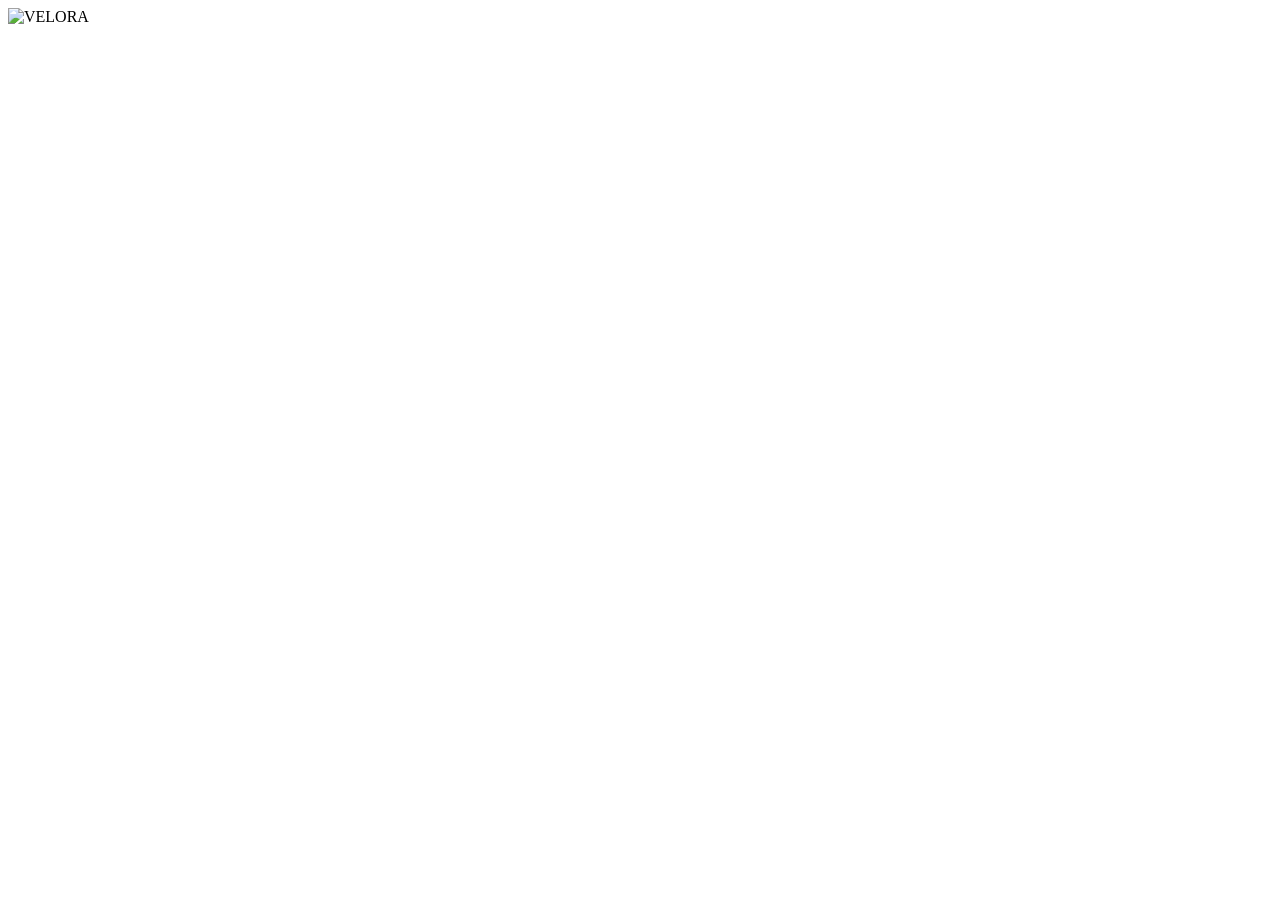
==== index.html @ 0004f159 "Create index.html" ====
<!DOCTYPE html>
<html lang="en" dir="ltr">
<head>
  <meta charset="UTF-8" />
  <meta name="viewport" content="width=device-width, initial-scale=1.0" />
  <title>VELORA — Fashion Store | Wear The Difference</title>
  <meta name="description" content="VELORA is a modern luxury fashion store in Cairo, Egypt. Premium men's and women's clothing: t-shirts, shirts, jeans, hoodies, jackets and accessories. Wear the difference." />
  <meta name="keywords" content="VELORA, fashion store, Egypt, Cairo, clothing, menswear, womenswear, luxury fashion" />
  <meta name="author" content="VELORA Fashion Store" />
  <meta name="theme-color" content="#111111" />
  <meta property="og:type" content="website" />
  <meta property="og:title" content="VELORA — Fashion Store" />
  <meta property="og:description" content="Premium fashion for men and women. Wear the difference." />
  <meta property="og:image" content="" />
  <link rel="icon" type="image/png" href="[data-uri]" />
  <link rel="apple-touch-icon" href="[data-uri]" />
  <link rel="preconnect" href="https://fonts.googleapis.com" />
  <link rel="preconnect" href="https://fonts.gstatic.com" crossorigin />
  <link href="https://fonts.googleapis.com/css2?family=Playfair+Display:ital,wght@0,500;0,600;0,700;1,500&family=Inter:wght@400;500;600;700&family=Cairo:wght@400;600;700;800&display=swap" rel="stylesheet" />
  <link rel="stylesheet" href="style.css" />
</head>
<body>
  <div id="splash" aria-hidden="true">
    <div class="splash-inner">
      <img data-img="logo-mark.png" src="" alt="VELORA" class="splash-logo" />
      <div class="splash-bar"><span></span></div>
    </div>
  </div>
  <div id="app" aria-live="polite"></div>
  <div id="overlay-root"></div>
  <div id="toast-root" role="status" aria-live="polite"></div>
  
  <script src="img-1.js"></script>
  <script src="img-2.js"></script>
  <script src="img-3.js"></script>
  <script src="img-4.js"></script>
  <script src="img-5.js"></script>
  <script src="img-6.js"></script>
  <script src="img-7.js"></script>
  <script src="img-8.js"></script>
  <script>document.querySelectorAll("[data-img]").forEach(function(el){el.src=(window.VELORA_IMG&&VELORA_IMG[el.dataset.img])||el.dataset.img;});</script>
  <script src="app.js"></script>
</body>
</html>
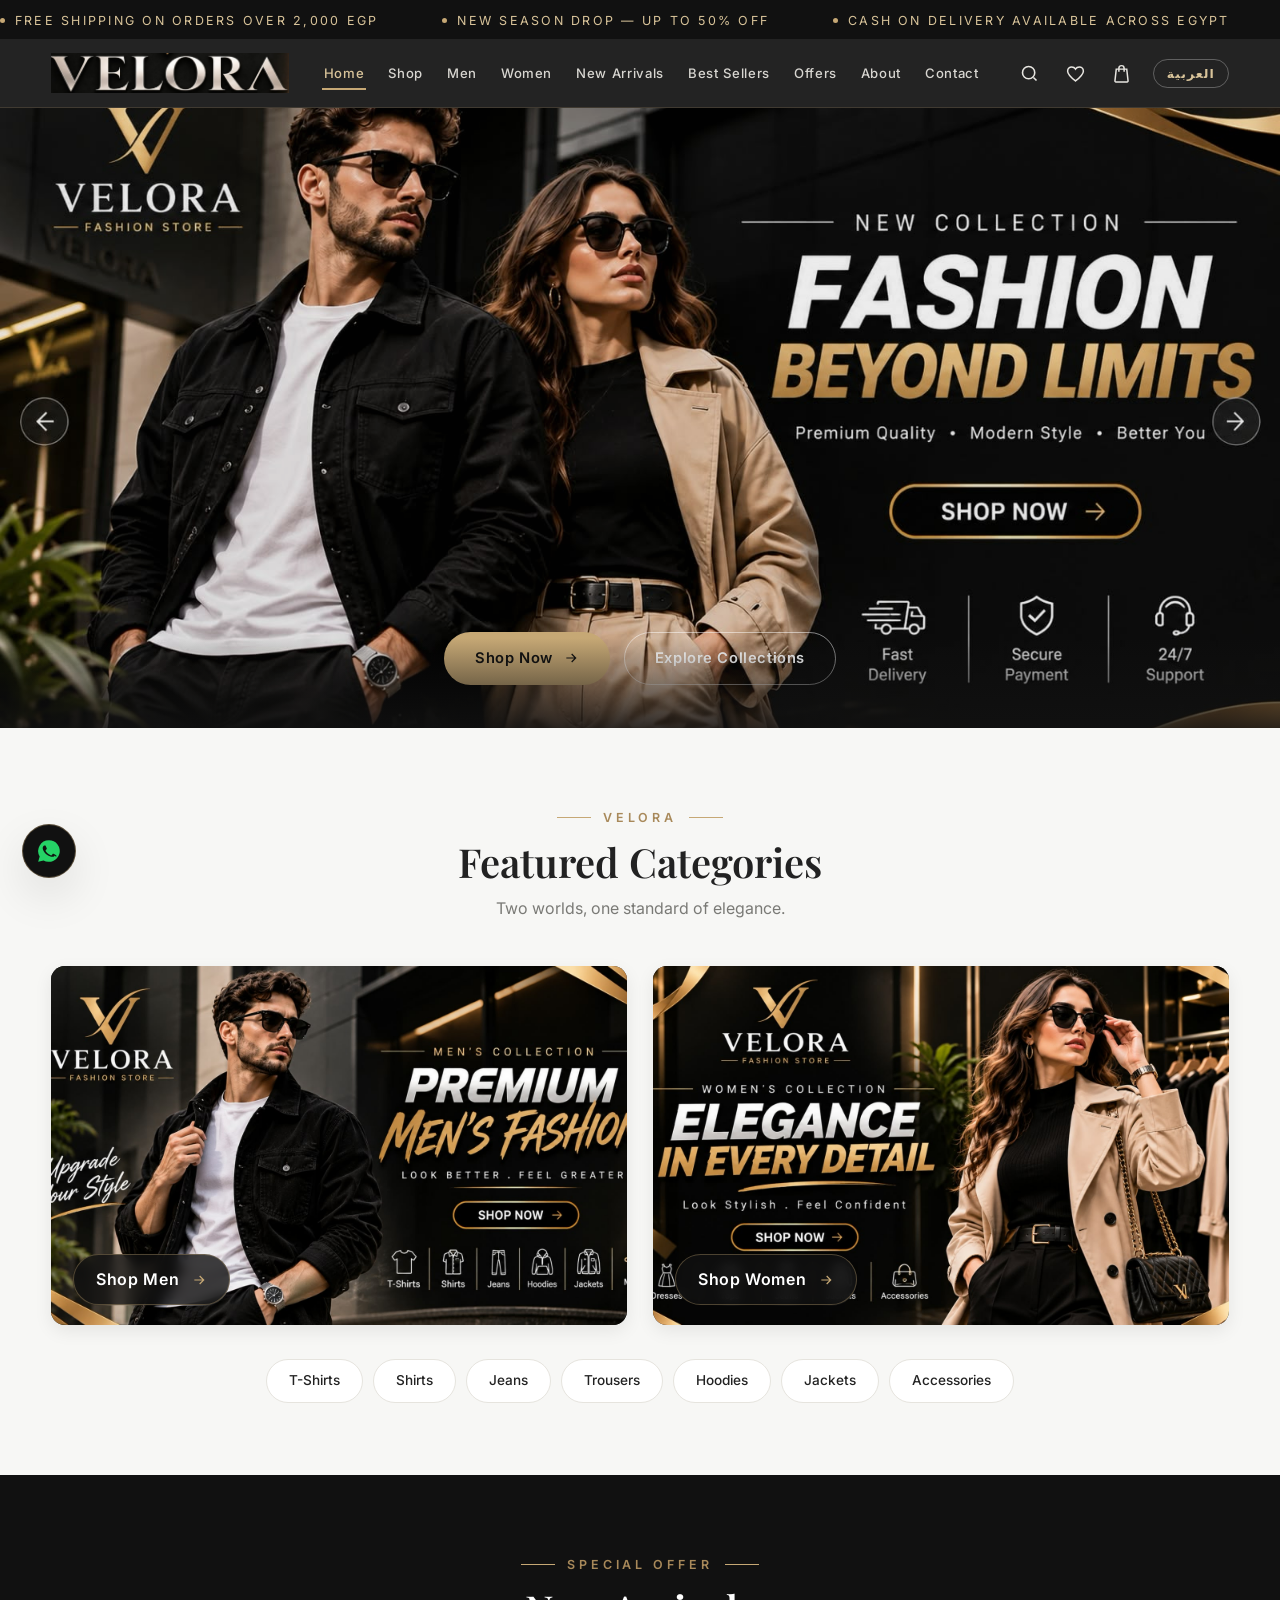
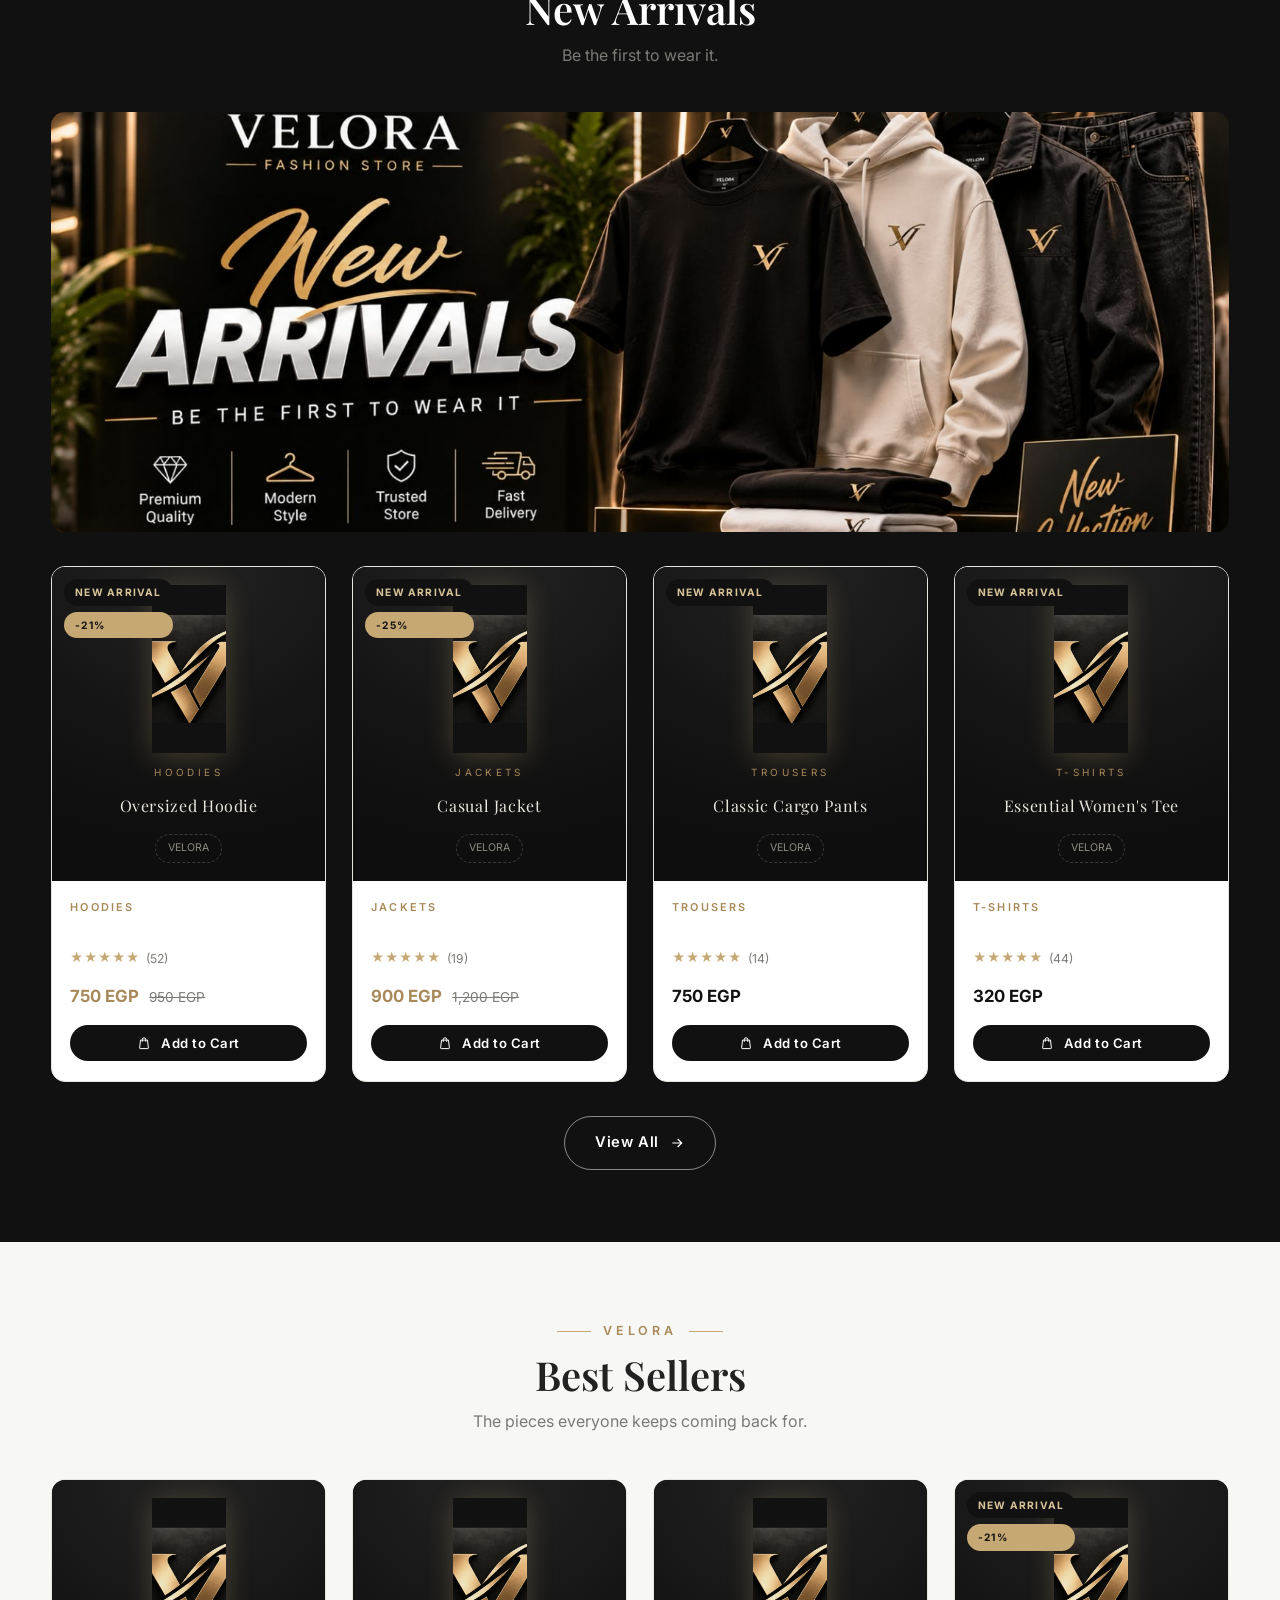
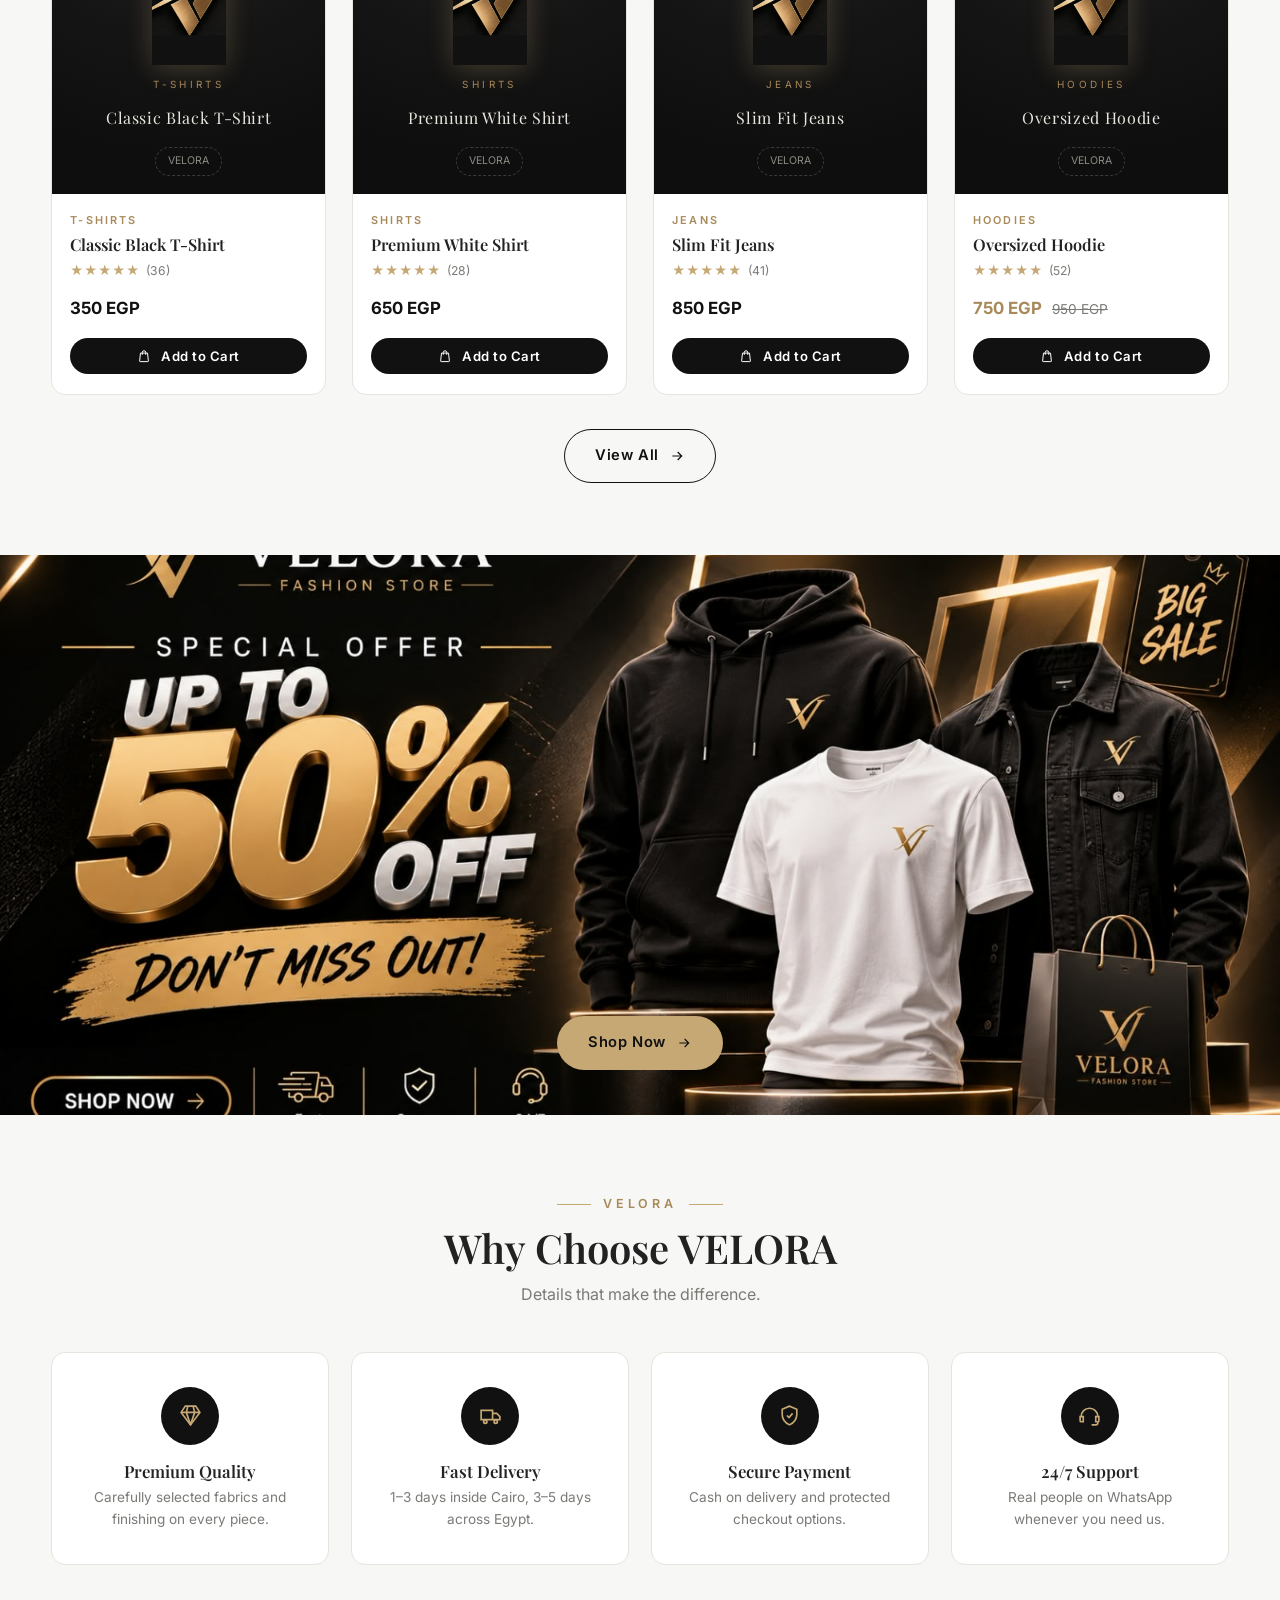
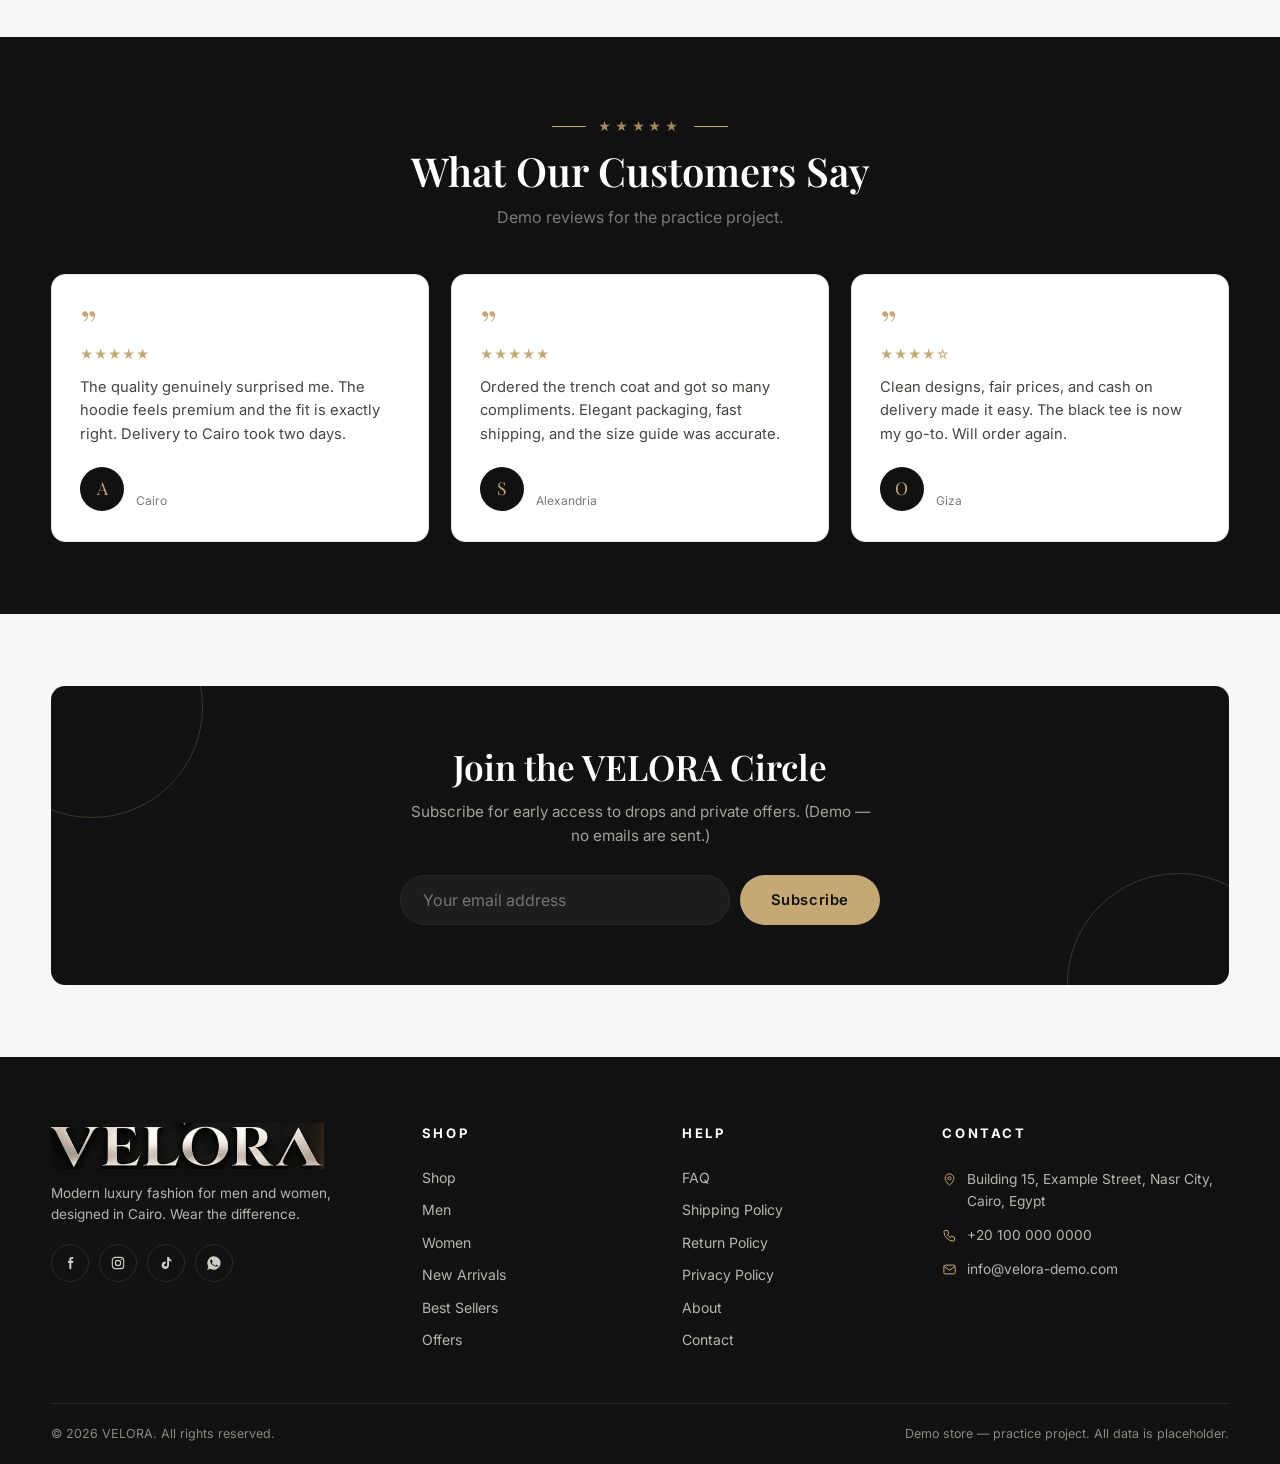
==== commit 4335b053: "Version app.js reference to bust stale cache" ====
--- a/index.html
+++ b/index.html
@@ -39,6 +39,6 @@
   <script src="img-7.js"></script>
   <script src="img-8.js"></script>
   <script>document.querySelectorAll("[data-img]").forEach(function(el){el.src=(window.VELORA_IMG&&VELORA_IMG[el.dataset.img])||el.dataset.img;});</script>
-  <script src="app.js"></script>
+  <script src="app.js?v=2"></script>
 </body>
 </html>
--- a/style.css
+++ b/style.css
@@ -0,0 +1,728 @@
+/* ============================================================
+   VELORA — Fashion Store
+   Identity: #111111 / #FFFFFF / #C6A875 on #F7F7F5
+   Modern. Minimal. Premium.
+   ============================================================ */
+
+:root {
+  --black: #111111;
+  --ink: #1a1a1a;
+  --white: #ffffff;
+  --gold: #c6a875;
+  --gold-soft: #d9c49a;
+  --gold-deep: #a8895a;
+  --bg: #f7f7f5;
+  --text: #222222;
+  --muted: #7a7a76;
+  --line: #e6e4de;
+  --line-dark: #2a2a2a;
+  --danger: #c0392b;
+  --success: #1e7e4d;
+  --radius: 14px;
+  --radius-sm: 9px;
+  --shadow: 0 18px 45px rgba(17, 17, 17, 0.10);
+  --shadow-sm: 0 6px 18px rgba(17, 17, 17, 0.08);
+  --font-display: "Playfair Display", "Cairo", serif;
+  --font-body: "Inter", "Cairo", system-ui, sans-serif;
+  --header-h: 68px;
+  --ease: cubic-bezier(0.22, 1, 0.36, 1);
+}
+
+* { margin: 0; padding: 0; box-sizing: border-box; }
+
+html { scroll-behavior: smooth; -webkit-text-size-adjust: 100%; }
+
+body {
+  font-family: var(--font-body);
+  background: var(--bg);
+  color: var(--text);
+  line-height: 1.6;
+  min-height: 100vh;
+  overflow-x: hidden;
+}
+
+[dir="rtl"] body, [dir="rtl"] { font-family: "Cairo", var(--font-body); }
+
+img { max-width: 100%; display: block; }
+a { color: inherit; text-decoration: none; }
+button { font-family: inherit; cursor: pointer; border: none; background: none; color: inherit; }
+input, select, textarea { font-family: inherit; font-size: 1rem; color: var(--text); }
+ul { list-style: none; }
+
+::selection { background: var(--gold); color: var(--black); }
+
+h1, h2, h3, .display { font-family: var(--font-display); font-weight: 600; line-height: 1.2; }
+[dir="rtl"] h1, [dir="rtl"] h2, [dir="rtl"] h3, [dir="rtl"] .display { font-family: "Cairo", var(--font-display); font-weight: 700; }
+
+/* ---------- Splash ---------- */
+#splash {
+  position: fixed; inset: 0; z-index: 200;
+  background: var(--black);
+  display: flex; align-items: center; justify-content: center;
+  transition: opacity 0.55s var(--ease), visibility 0.55s;
+}
+#splash.hide { opacity: 0; visibility: hidden; }
+.splash-inner { text-align: center; }
+.splash-logo { width: 120px; margin: 0 auto 22px; filter: drop-shadow(0 6px 20px rgba(198,168,117,.35)); }
+.splash-bar { width: 160px; height: 2px; background: #2c2c2c; margin: 0 auto; overflow: hidden; border-radius: 2px; }
+.splash-bar span { display: block; height: 100%; width: 40%; background: var(--gold); animation: splashslide 1s infinite var(--ease); }
+@keyframes splashslide { 0% { transform: translateX(-110%);} 100% { transform: translateX(420%);} }
+
+/* ---------- Layout helpers ---------- */
+.container { width: min(1200px, 92%); margin-inline: auto; }
+.section { padding: 72px 0; }
+.section.dark { background: var(--black); color: var(--white); }
+.section-head { text-align: center; margin-bottom: 44px; }
+.section-head .eyebrow {
+  display: inline-flex; align-items: center; gap: 12px;
+  font-size: .78rem; letter-spacing: .32em; text-transform: uppercase;
+  color: var(--gold-deep); font-weight: 600;
+}
+.section-head .eyebrow::before, .section-head .eyebrow::after {
+  content: ""; width: 34px; height: 1px; background: var(--gold);
+}
+.section-head h2 { font-size: clamp(1.7rem, 4vw, 2.5rem); margin-top: 10px; }
+.section.dark .section-head h2 { color: var(--white); }
+.section-head p { color: var(--muted); max-width: 560px; margin: 10px auto 0; }
+
+/* ---------- Buttons ---------- */
+.btn {
+  display: inline-flex; align-items: center; justify-content: center; gap: 10px;
+  padding: 14px 30px; border-radius: 999px;
+  font-weight: 600; font-size: .92rem; letter-spacing: .04em;
+  transition: transform .25s var(--ease), box-shadow .25s, background .25s, color .25s;
+  border: 1px solid transparent; user-select: none; white-space: nowrap;
+}
+.btn:active { transform: scale(.97); }
+.btn-gold { background: var(--gold); color: var(--black); }
+.btn-gold:hover { background: var(--gold-soft); box-shadow: 0 10px 26px rgba(198,168,117,.35); transform: translateY(-2px); }
+.btn-dark { background: var(--black); color: var(--white); }
+.btn-dark:hover { background: var(--ink); transform: translateY(-2px); box-shadow: var(--shadow-sm); }
+.btn-outline { border-color: var(--black); color: var(--black); background: transparent; }
+.btn-outline:hover { background: var(--black); color: var(--white); }
+.btn-outline-light { border-color: rgba(255,255,255,.5); color: var(--white); background: transparent; }
+.btn-outline-light:hover { border-color: var(--gold); color: var(--gold); }
+.btn-ghost { color: var(--muted); padding: 10px 14px; }
+.btn-ghost:hover { color: var(--black); }
+.btn-block { width: 100%; }
+.btn[disabled] { opacity: .45; pointer-events: none; }
+.btn svg { width: 16px; height: 16px; flex-shrink: 0; }
+.btn-sm { padding: 9px 18px; font-size: .82rem; }
+.btn-sm svg { width: 14px; height: 14px; }
+
+/* ---------- Announcement bar ---------- */
+.announce {
+  background: var(--black); color: var(--gold-soft);
+  font-size: .78rem; letter-spacing: .18em; text-transform: uppercase;
+  overflow: hidden; white-space: nowrap; padding: 9px 0; position: relative;
+}
+.announce-track { display: inline-flex; gap: 64px; animation: marquee 26s linear infinite; will-change: transform; }
+[dir="rtl"] .announce-track { animation-name: marquee-rtl; }
+.announce-track span { display: inline-flex; align-items: center; gap: 10px; }
+.announce-track i { width: 5px; height: 5px; background: var(--gold); border-radius: 50%; display: inline-block; }
+@keyframes marquee { from { transform: translateX(0);} to { transform: translateX(-50%);} }
+@keyframes marquee-rtl { from { transform: translateX(0);} to { transform: translateX(50%);} }
+
+/* ---------- Header ---------- */
+.site-header {
+  position: sticky; top: 0; z-index: 90;
+  background: rgba(17,17,17,.92); backdrop-filter: blur(14px);
+  color: var(--white);
+  border-bottom: 1px solid rgba(198,168,117,.18);
+}
+.navbar { height: var(--header-h); display: flex; align-items: center; gap: 20px; }
+.brand { display: flex; align-items: center; gap: 12px; flex-shrink: 0; }
+.brand img { height: 40px; width: auto; }
+.brand-text { font-family: var(--font-display); font-size: 1.35rem; letter-spacing: .18em; color: var(--white); }
+.brand-text small { display: block; font-family: var(--font-body); font-size: .52rem; letter-spacing: .42em; color: var(--gold); margin-top: -3px; }
+.nav-links { display: flex; align-items: center; gap: 20px; margin-inline-start: auto; }
+.nav-links a {
+  font-size: .82rem; font-weight: 500; letter-spacing: .05em; color: #d8d6d1;
+  padding: 6px 2px; position: relative; transition: color .2s; white-space: nowrap;
+}
+.nav-links a::after {
+  content: ""; position: absolute; bottom: 0; inset-inline-start: 0;
+  width: 0; height: 1.5px; background: var(--gold); transition: width .3s var(--ease);
+}
+.nav-links a:hover, .nav-links a.active { color: var(--gold-soft); }
+.nav-links a:hover::after, .nav-links a.active::after { width: 100%; }
+.nav-actions { display: flex; align-items: center; gap: 4px; margin-inline-start: 8px; }
+.icon-btn {
+  position: relative; width: 42px; height: 42px; border-radius: 50%;
+  display: inline-flex; align-items: center; justify-content: center;
+  color: #e8e6e1; transition: background .2s, color .2s;
+}
+.icon-btn:hover { background: rgba(198,168,117,.14); color: var(--gold-soft); }
+.icon-btn svg { width: 21px; height: 21px; }
+.count-badge {
+  position: absolute; top: 3px; inset-inline-end: 2px;
+  min-width: 17px; height: 17px; padding: 0 4px; border-radius: 999px;
+  background: var(--gold); color: var(--black);
+  font-size: .64rem; font-weight: 700; display: flex; align-items: center; justify-content: center;
+}
+.lang-toggle {
+  font-size: .78rem; font-weight: 700; letter-spacing: .08em;
+  border: 1px solid rgba(255,255,255,.28); border-radius: 999px; padding: 6px 13px;
+  color: var(--gold-soft); transition: all .2s; margin-inline-start: 6px;
+}
+.lang-toggle:hover { border-color: var(--gold); background: rgba(198,168,117,.12); }
+.nav-burger { display: none; }
+
+/* Mobile nav drawer */
+.mobile-nav {
+  position: fixed; inset: 0; z-index: 120; visibility: hidden;
+}
+.mobile-nav.open { visibility: visible; }
+.mobile-nav .scrim { position: absolute; inset: 0; background: rgba(0,0,0,.55); opacity: 0; transition: opacity .3s; }
+.mobile-nav.open .scrim { opacity: 1; }
+.mobile-nav .panel {
+  position: absolute; top: 0; bottom: 0; inset-inline-start: 0;
+  width: min(320px, 84vw); background: var(--black); color: var(--white);
+  padding: 26px; transform: translateX(-102%); transition: transform .38s var(--ease);
+  display: flex; flex-direction: column; gap: 4px; overflow-y: auto;
+}
+[dir="rtl"] .mobile-nav .panel { transform: translateX(102%); }
+.mobile-nav.open .panel { transform: translateX(0); }
+.mobile-nav .panel a.mlink {
+  padding: 13px 6px; font-size: 1rem; border-bottom: 1px solid var(--line-dark);
+  display: flex; justify-content: space-between; align-items: center; color: #ddd;
+}
+.mobile-nav .panel a.mlink:hover { color: var(--gold-soft); }
+.mobile-nav .mhead { display: flex; align-items: center; justify-content: space-between; margin-bottom: 14px; }
+
+/* ---------- Hero ---------- */
+.hero { position: relative; background: var(--black); overflow: hidden; }
+.hero-media { position: relative; }
+.hero-media img { width: 100%; height: min(74vh, 620px); object-fit: cover; object-position: center; opacity: .92; display: block; }
+.hero-cta {
+  position: absolute; inset-inline: 0; bottom: 7%;
+  display: flex; justify-content: center; gap: 14px; flex-wrap: wrap; padding: 0 16px;
+}
+.hero-scroll {
+  position: absolute; bottom: 14px; inset-inline-start: 50%; transform: translateX(-50%);
+  color: rgba(255,255,255,.65); font-size: .7rem; letter-spacing: .3em; text-transform: uppercase;
+  display: none;
+}
+.hero::after {
+  content: ""; position: absolute; inset: auto 0 0 0; height: 90px;
+  background: linear-gradient(to top, rgba(17,17,17,.85), transparent); pointer-events: none;
+}
+
+/* ---------- Category cards ---------- */
+.cat-grid { display: grid; grid-template-columns: repeat(2, 1fr); gap: 26px; }
+.cat-card {
+  position: relative; border-radius: var(--radius); overflow: hidden;
+  aspect-ratio: 16/10; background: var(--black); box-shadow: var(--shadow-sm);
+  transition: transform .4s var(--ease), box-shadow .4s;
+}
+.cat-card:hover { transform: translateY(-6px); box-shadow: var(--shadow); }
+.cat-card img { width: 100%; height: 100%; object-fit: cover; transition: transform .8s var(--ease); }
+.cat-card:hover img { transform: scale(1.05); }
+.cat-card .cat-label {
+  position: absolute; inset-inline-start: 22px; bottom: 20px;
+  background: rgba(17,17,17,.78); backdrop-filter: blur(6px);
+  color: var(--white); padding: 12px 22px; border-radius: 999px;
+  display: flex; align-items: center; gap: 12px; font-weight: 600; letter-spacing: .04em;
+  border: 1px solid rgba(198,168,117,.35);
+}
+.cat-card .cat-label svg { width: 16px; height: 16px; color: var(--gold); }
+.chip-row { display: flex; flex-wrap: wrap; gap: 10px; justify-content: center; margin-top: 34px; }
+.chip {
+  padding: 10px 22px; border-radius: 999px; border: 1px solid var(--line);
+  background: var(--white); font-size: .85rem; font-weight: 500;
+  transition: all .25s var(--ease);
+}
+.chip:hover, .chip.active { background: var(--black); color: var(--gold-soft); border-color: var(--black); }
+
+/* ---------- Product grid & cards ---------- */
+.product-grid {
+  display: grid; grid-template-columns: repeat(auto-fill, minmax(240px, 1fr));
+  gap: 26px;
+}
+.pcard {
+  background: var(--white); border-radius: var(--radius); overflow: hidden;
+  border: 1px solid var(--line); position: relative;
+  transition: transform .35s var(--ease), box-shadow .35s;
+  display: flex; flex-direction: column;
+}
+.pcard:hover { transform: translateY(-6px); box-shadow: var(--shadow); }
+.pcard-media { position: relative; aspect-ratio: 4/4.6; overflow: hidden; background: #161616; }
+.pcard-media img { width: 100%; height: 100%; object-fit: cover; transition: transform .7s var(--ease); }
+.pcard:hover .pcard-media img { transform: scale(1.06); }
+.pcard-badges { position: absolute; top: 12px; inset-inline-start: 12px; display: flex; flex-direction: column; gap: 6px; z-index: 2; }
+.badge {
+  font-size: .64rem; font-weight: 700; letter-spacing: .12em; text-transform: uppercase;
+  padding: 5px 11px; border-radius: 999px;
+}
+.badge.new { background: var(--black); color: var(--gold-soft); }
+.badge.sale { background: var(--gold); color: var(--black); }
+.badge.out { background: #eee; color: #888; }
+.pcard-quick {
+  position: absolute; top: 12px; inset-inline-end: 12px; z-index: 2;
+  display: flex; flex-direction: column; gap: 8px;
+  opacity: 0; transform: translateY(-6px); transition: all .3s var(--ease);
+}
+.pcard:hover .pcard-quick { opacity: 1; transform: translateY(0); }
+.quick-btn {
+  width: 38px; height: 38px; border-radius: 50%; background: var(--white);
+  display: flex; align-items: center; justify-content: center; box-shadow: var(--shadow-sm);
+  transition: all .2s;
+}
+.quick-btn:hover { background: var(--black); color: var(--gold-soft); }
+.quick-btn.active { background: var(--gold); color: var(--black); }
+.quick-btn svg { width: 17px; height: 17px; }
+.btn-ghost svg { width: 15px; height: 15px; }
+.pcard-body { padding: 18px 18px 20px; display: flex; flex-direction: column; gap: 6px; flex: 1; }
+.pcard-cat { font-size: .68rem; letter-spacing: .2em; text-transform: uppercase; color: var(--gold-deep); font-weight: 600; }
+.pcard-name { font-size: 1.02rem; font-weight: 600; }
+.pcard-name a:hover { color: var(--gold-deep); }
+.pcard-rating { display: flex; align-items: center; gap: 6px; font-size: .76rem; color: var(--muted); }
+.stars { color: var(--gold); letter-spacing: 1px; font-size: .8rem; }
+.pcard-price { margin-top: auto; display: flex; align-items: baseline; gap: 10px; padding-top: 8px; }
+.price { font-weight: 700; font-size: 1.05rem; }
+.price.old { color: var(--muted); text-decoration: line-through; font-weight: 400; font-size: .85rem; }
+.price.now { color: var(--black); }
+.price.now.sale { color: var(--gold-deep); }
+.pcard .add-row { margin-top: 10px; }
+
+/* Placeholder image slot */
+.ph-img {
+  width: 100%; height: 100%; display: flex; flex-direction: column;
+  align-items: center; justify-content: center; gap: 12px;
+  background:
+    radial-gradient(120% 90% at 50% 0%, #232323 0%, #141414 60%, #0e0e0e 100%);
+  color: var(--gold); text-align: center; padding: 18px;
+}
+.ph-img img.ph-mark { width: 74px; opacity: .95; filter: drop-shadow(0 4px 14px rgba(198,168,117,.3)); }
+.ph-img .ph-name { font-family: var(--font-display); font-size: 1rem; color: #e9e6df; letter-spacing: .04em; }
+.ph-img .ph-cat { font-size: .62rem; letter-spacing: .34em; text-transform: uppercase; color: var(--gold-deep); }
+.ph-img .ph-hint { font-size: .66rem; color: #8f8c85; border: 1px dashed #3d3a33; padding: 5px 12px; border-radius: 999px; margin-top: 4px; }
+
+/* Edit-mode controls */
+.edit-fab {
+  position: fixed; bottom: 22px; inset-inline-end: 22px; z-index: 110;
+  display: flex; align-items: center; gap: 10px;
+  background: var(--black); color: var(--gold-soft);
+  border: 1px solid rgba(198,168,117,.4);
+  padding: 13px 22px; border-radius: 999px; font-weight: 600; font-size: .85rem;
+  box-shadow: var(--shadow); transition: all .25s var(--ease);
+}
+.edit-fab:hover { transform: translateY(-3px); }
+.edit-fab.on { background: var(--gold); color: var(--black); }
+.edit-fab svg { width: 17px; height: 17px; }
+body.editing .pcard, body.editing .banner-slot { outline: 2px dashed var(--gold); outline-offset: 3px; }
+.pcard-edit {
+  position: absolute; bottom: 12px; inset-inline-end: 12px; z-index: 3;
+  display: none; gap: 8px;
+}
+body.editing .pcard-edit { display: flex; }
+.mini-btn {
+  width: 36px; height: 36px; border-radius: 50%;
+  background: var(--gold); color: var(--black);
+  display: flex; align-items: center; justify-content: center; box-shadow: var(--shadow-sm);
+  font-size: .8rem; font-weight: 700;
+}
+.mini-btn.danger { background: var(--danger); color: #fff; }
+.mini-btn svg { width: 16px; height: 16px; }
+.edit-banner-btn svg { width: 14px; height: 14px; }
+.edit-banner-btn {
+  display: none; position: absolute; top: 14px; inset-inline-end: 14px; z-index: 5;
+  background: rgba(17,17,17,.85); color: var(--gold-soft); border: 1px solid var(--gold);
+  padding: 9px 18px; border-radius: 999px; font-size: .8rem; font-weight: 600;
+}
+body.editing .edit-banner-btn { display: inline-flex; align-items: center; gap: 8px; }
+.banner-slot { position: relative; }
+
+/* ---------- Promo banner ---------- */
+.promo-band { position: relative; background: var(--black); overflow: hidden; }
+.promo-band img { width: 100%; max-height: 560px; object-fit: cover; display: block; }
+.promo-band .promo-cta { position: absolute; inset-inline: 0; bottom: 8%; display: flex; justify-content: center; }
+
+/* ---------- Feature band (why choose us) ---------- */
+.feat-grid { display: grid; grid-template-columns: repeat(4, 1fr); gap: 22px; }
+.feat-card {
+  background: var(--white); border: 1px solid var(--line); border-radius: var(--radius);
+  padding: 34px 24px; text-align: center; transition: all .3s var(--ease);
+}
+.feat-card:hover { transform: translateY(-5px); box-shadow: var(--shadow-sm); border-color: var(--gold); }
+.feat-ico {
+  width: 58px; height: 58px; margin: 0 auto 16px; border-radius: 50%;
+  background: var(--black); color: var(--gold);
+  display: flex; align-items: center; justify-content: center;
+}
+.feat-ico svg { width: 25px; height: 25px; }
+.feat-card h3 { font-size: 1.05rem; margin-bottom: 6px; }
+.feat-card p { font-size: .85rem; color: var(--muted); }
+.dark .feat-card { background: #181818; border-color: var(--line-dark); }
+.dark .feat-card h3 { color: var(--white); }
+.dark .feat-card p { color: #9a978f; }
+.dark .feat-card:hover { border-color: var(--gold); }
+
+/* ---------- Reviews ---------- */
+.review-grid { display: grid; grid-template-columns: repeat(3, 1fr); gap: 22px; }
+.review-card {
+  background: var(--white); border-radius: var(--radius); border: 1px solid var(--line);
+  padding: 28px; position: relative;
+}
+.review-card .quote { font-family: var(--font-display); font-size: 2.6rem; color: var(--gold); line-height: 1; }
+.review-card p { font-size: .92rem; margin: 10px 0 18px; color: #454540; }
+.review-who { display: flex; align-items: center; gap: 12px; }
+.review-who .avatar {
+  width: 44px; height: 44px; border-radius: 50%; background: var(--black); color: var(--gold);
+  display: flex; align-items: center; justify-content: center; font-family: var(--font-display); font-size: 1.1rem;
+}
+.review-who b { font-size: .9rem; display: block; }
+.review-who span { font-size: .75rem; color: var(--muted); }
+
+/* ---------- Newsletter ---------- */
+.newsletter { background: var(--black); color: var(--white); border-radius: var(--radius); padding: 60px 7%; text-align: center; position: relative; overflow: hidden; }
+.newsletter::before, .newsletter::after {
+  content: ""; position: absolute; width: 220px; height: 220px; border-radius: 50%;
+  border: 1px solid rgba(198,168,117,.25);
+}
+.newsletter::before { top: -90px; inset-inline-start: -70px; }
+.newsletter::after { bottom: -110px; inset-inline-end: -60px; }
+.newsletter h2 { color: var(--white); font-size: clamp(1.5rem, 3.4vw, 2.2rem); }
+.newsletter p { color: #a5a29b; max-width: 480px; margin: 12px auto 26px; font-size: .95rem; }
+.news-form { display: flex; gap: 10px; max-width: 480px; margin: 0 auto; }
+.news-form input {
+  flex: 1; background: #1d1d1d; border: 1px solid var(--line-dark); color: var(--white);
+  border-radius: 999px; padding: 14px 22px; outline: none; transition: border .2s;
+}
+.news-form input:focus { border-color: var(--gold); }
+
+/* ---------- Footer ---------- */
+.site-footer { background: var(--black); color: #b8b5ae; padding: 66px 0 0; margin-top: 0; }
+.footer-grid { display: grid; grid-template-columns: 1.5fr 1fr 1fr 1.3fr; gap: 40px; padding-bottom: 46px; }
+.footer-brand img { height: 46px; margin-bottom: 14px; }
+.footer-brand p { font-size: .85rem; max-width: 280px; }
+.socials { display: flex; gap: 10px; margin-top: 18px; }
+.socials a {
+  width: 38px; height: 38px; border-radius: 50%; border: 1px solid var(--line-dark);
+  display: flex; align-items: center; justify-content: center; color: #cfccc4; transition: all .25s;
+}
+.socials a:hover { background: var(--gold); color: var(--black); border-color: var(--gold); }
+.socials svg { width: 16px; height: 16px; }
+.footer-col h4 { color: var(--white); font-family: var(--font-body); font-size: .82rem; letter-spacing: .2em; text-transform: uppercase; margin-bottom: 18px; }
+.footer-col a, .footer-col li { display: block; font-size: .88rem; padding: 5px 0; transition: color .2s; }
+.footer-col a:hover { color: var(--gold-soft); }
+.footer-contact li { display: flex; gap: 10px; align-items: flex-start; font-size: .86rem; padding: 6px 0; }
+.footer-contact svg { width: 15px; height: 15px; color: var(--gold); flex-shrink: 0; margin-top: 4px; }
+.footer-bottom {
+  border-top: 1px solid var(--line-dark); padding: 20px 0; font-size: .78rem;
+  display: flex; justify-content: space-between; gap: 12px; flex-wrap: wrap; color: #8b887f;
+}
+
+/* ---------- Page hero (inner pages) ---------- */
+.page-hero { background: var(--black); color: var(--white); padding: 58px 0; text-align: center; position: relative; overflow: hidden; }
+.page-hero::after { content: ""; position: absolute; inset: 0; background: radial-gradient(60% 120% at 50% 0%, rgba(198,168,117,.14), transparent 70%); }
+.page-hero h1 { font-size: clamp(1.8rem, 4.5vw, 2.7rem); position: relative; }
+.page-hero .crumbs { font-size: .78rem; letter-spacing: .16em; text-transform: uppercase; color: var(--gold-soft); margin-top: 10px; position: relative; }
+.page-hero .crumbs a:hover { text-decoration: underline; }
+
+/* ---------- Shop toolbar ---------- */
+.shop-layout { display: grid; grid-template-columns: 250px 1fr; gap: 36px; align-items: start; }
+.filters {
+  background: var(--white); border: 1px solid var(--line); border-radius: var(--radius);
+  padding: 24px; position: sticky; top: calc(var(--header-h) + 18px);
+}
+.filters h3 { font-size: .8rem; letter-spacing: .2em; text-transform: uppercase; margin-bottom: 14px; color: var(--gold-deep); font-family: var(--font-body); font-weight: 700; }
+.filters .fgroup { margin-bottom: 26px; }
+.fcheck { display: flex; align-items: center; gap: 10px; padding: 5px 0; font-size: .9rem; cursor: pointer; }
+.fcheck input { accent-color: var(--gold-deep); width: 16px; height: 16px; }
+.shop-topbar { display: flex; align-items: center; gap: 14px; margin-bottom: 24px; flex-wrap: wrap; }
+.search-box { position: relative; flex: 1; min-width: 200px; }
+.search-box input {
+  width: 100%; padding: 13px 20px; padding-inline-start: 46px;
+  border: 1px solid var(--line); border-radius: 999px; background: var(--white); outline: none; transition: border .2s, box-shadow .2s;
+}
+.search-box input:focus { border-color: var(--gold); box-shadow: 0 0 0 4px rgba(198,168,117,.15); }
+.search-box svg { position: absolute; top: 50%; inset-inline-start: 17px; transform: translateY(-50%); width: 17px; height: 17px; color: var(--muted); }
+.sort-select {
+  padding: 13px 18px; border-radius: 999px; border: 1px solid var(--line); background: var(--white);
+  outline: none; font-size: .88rem; cursor: pointer;
+}
+.results-count { font-size: .82rem; color: var(--muted); }
+.filters-toggle { display: none; }
+
+/* ---------- Empty states ---------- */
+.empty-state { text-align: center; padding: 80px 20px; }
+.empty-state .eico {
+  width: 86px; height: 86px; border-radius: 50%; background: var(--white); border: 1px solid var(--line);
+  display: flex; align-items: center; justify-content: center; margin: 0 auto 20px; color: var(--gold-deep);
+}
+.empty-state .eico svg { width: 36px; height: 36px; }
+.empty-state h3 { font-size: 1.4rem; margin-bottom: 8px; }
+.empty-state p { color: var(--muted); margin-bottom: 24px; }
+
+/* ---------- Product details ---------- */
+.pd-layout { display: grid; grid-template-columns: 1.05fr 1fr; gap: 52px; align-items: start; }
+.pd-gallery { border-radius: var(--radius); overflow: hidden; background: #161616; aspect-ratio: 4/4.4; position: relative; }
+.pd-gallery img { width: 100%; height: 100%; object-fit: cover; }
+.pd-info .pd-cat { font-size: .72rem; letter-spacing: .26em; text-transform: uppercase; color: var(--gold-deep); font-weight: 700; }
+.pd-info h1 { font-size: clamp(1.6rem, 3.4vw, 2.3rem); margin: 8px 0 12px; }
+.pd-price-row { display: flex; align-items: baseline; gap: 14px; margin: 14px 0; }
+.pd-price-row .price.now { font-size: 1.7rem; }
+.pd-price-row .price.old { font-size: 1.05rem; }
+.save-tag { background: var(--gold); color: var(--black); font-size: .7rem; font-weight: 700; padding: 4px 12px; border-radius: 999px; letter-spacing: .06em; }
+.pd-desc { color: #4c4c46; font-size: .95rem; margin-bottom: 22px; }
+.pd-meta { font-size: .82rem; color: var(--muted); display: grid; gap: 6px; margin-bottom: 22px; }
+.pd-meta b { color: var(--text); font-weight: 600; }
+.opt-label { font-size: .8rem; font-weight: 700; letter-spacing: .1em; text-transform: uppercase; margin: 18px 0 10px; }
+.opt-row { display: flex; flex-wrap: wrap; gap: 10px; }
+.size-pill {
+  min-width: 46px; padding: 10px 14px; border-radius: var(--radius-sm); border: 1px solid var(--line);
+  background: var(--white); font-size: .86rem; font-weight: 600; text-align: center; transition: all .2s;
+}
+.size-pill:hover { border-color: var(--black); }
+.size-pill.sel { background: var(--black); color: var(--gold-soft); border-color: var(--black); }
+.color-dot { width: 34px; height: 34px; border-radius: 50%; border: 2px solid var(--white); box-shadow: 0 0 0 1px var(--line); transition: all .2s; }
+.color-dot.sel { box-shadow: 0 0 0 2.5px var(--gold-deep); }
+.qty-row { display: flex; align-items: center; gap: 16px; margin: 26px 0; flex-wrap: wrap; }
+.qty-ctrl { display: inline-flex; align-items: center; border: 1px solid var(--line); border-radius: 999px; background: var(--white); }
+.qty-ctrl button { width: 42px; height: 44px; font-size: 1.15rem; color: var(--text); }
+.qty-ctrl button:hover { color: var(--gold-deep); }
+.qty-ctrl button svg { width: 13px; height: 13px; }
+.qty-ctrl span { min-width: 36px; text-align: center; font-weight: 600; }
+.stock-line { font-size: .82rem; font-weight: 600; }
+.stock-line.in { color: var(--success); }
+.stock-line.out { color: var(--danger); }
+.pd-actions { display: flex; gap: 12px; flex-wrap: wrap; }
+.pd-section { margin-top: 60px; }
+.review-item { border-bottom: 1px solid var(--line); padding: 18px 0; }
+.review-item .rhead { display: flex; justify-content: space-between; align-items: center; margin-bottom: 4px; flex-wrap: wrap; gap: 6px; }
+.review-item b { font-size: .92rem; }
+.review-item .rdate { font-size: .75rem; color: var(--muted); }
+.review-item p { font-size: .9rem; color: #4c4c46; }
+.review-form { background: var(--white); border: 1px solid var(--line); border-radius: var(--radius); padding: 26px; margin-top: 26px; }
+.review-form h3 { margin-bottom: 14px; font-size: 1.15rem; }
+
+/* ---------- Forms ---------- */
+.field { margin-bottom: 16px; }
+.field label { display: block; font-size: .8rem; font-weight: 600; letter-spacing: .05em; margin-bottom: 7px; }
+.field input, .field select, .field textarea {
+  width: 100%; padding: 13px 16px; border: 1px solid var(--line); border-radius: var(--radius-sm);
+  background: var(--white); outline: none; transition: border .2s, box-shadow .2s;
+}
+.field input:focus, .field select:focus, .field textarea:focus { border-color: var(--gold); box-shadow: 0 0 0 4px rgba(198,168,117,.15); }
+.field .hint { font-size: .74rem; color: var(--muted); margin-top: 5px; }
+.field-error { border-color: var(--danger) !important; }
+.form-row { display: grid; grid-template-columns: 1fr 1fr; gap: 14px; }
+
+/* ---------- Cart ---------- */
+.cart-layout { display: grid; grid-template-columns: 1.6fr 1fr; gap: 36px; align-items: start; }
+.cart-line {
+  display: grid; grid-template-columns: 92px 1fr auto; gap: 18px; align-items: center;
+  background: var(--white); border: 1px solid var(--line); border-radius: var(--radius);
+  padding: 16px; margin-bottom: 14px;
+}
+.cart-line .cl-img { width: 92px; height: 104px; border-radius: var(--radius-sm); overflow: hidden; background: #161616; }
+.cart-line .cl-img img { width: 100%; height: 100%; object-fit: cover; }
+.cart-line h4 { font-size: .98rem; margin-bottom: 3px; }
+.cart-line .cl-meta { font-size: .78rem; color: var(--muted); }
+.cart-line .cl-price { font-weight: 700; margin-top: 6px; }
+.cl-side { display: flex; flex-direction: column; align-items: flex-end; gap: 10px; }
+.link-remove { font-size: .76rem; color: var(--muted); text-decoration: underline; }
+.link-remove:hover { color: var(--danger); }
+.summary-card { background: var(--white); border: 1px solid var(--line); border-radius: var(--radius); padding: 28px; position: sticky; top: calc(var(--header-h) + 18px); }
+.summary-card h3 { font-size: 1.2rem; margin-bottom: 18px; }
+.sum-row { display: flex; justify-content: space-between; font-size: .9rem; padding: 7px 0; }
+.sum-row.total { border-top: 1px solid var(--line); margin-top: 12px; padding-top: 16px; font-size: 1.1rem; font-weight: 700; }
+.sum-row .free { color: var(--success); font-weight: 600; }
+.sum-row .disc { color: var(--gold-deep); font-weight: 600; }
+.coupon-row { display: flex; gap: 8px; margin: 14px 0; }
+.coupon-row input { flex: 1; padding: 11px 14px; border: 1px solid var(--line); border-radius: var(--radius-sm); outline: none; text-transform: uppercase; letter-spacing: .08em; font-size: .85rem; }
+.progress-ship { margin: 12px 0 4px; }
+.progress-ship .bar { height: 6px; background: var(--line); border-radius: 999px; overflow: hidden; margin-top: 8px; }
+.progress-ship .bar span { display: block; height: 100%; background: var(--gold); border-radius: 999px; transition: width .5s var(--ease); }
+.progress-ship p { font-size: .78rem; color: var(--muted); }
+
+/* ---------- Checkout ---------- */
+.checkout-layout { display: grid; grid-template-columns: 1.5fr 1fr; gap: 36px; align-items: start; }
+.pay-opt {
+  display: flex; gap: 14px; align-items: flex-start; border: 1px solid var(--line); border-radius: var(--radius-sm);
+  padding: 16px; margin-bottom: 12px; cursor: pointer; background: var(--white); transition: all .2s;
+}
+.pay-opt:hover { border-color: var(--gold); }
+.pay-opt.sel { border-color: var(--gold-deep); box-shadow: 0 0 0 3px rgba(198,168,117,.18); }
+.pay-opt input { margin-top: 4px; accent-color: var(--gold-deep); }
+.pay-opt b { font-size: .94rem; display: block; }
+.pay-opt span { font-size: .8rem; color: var(--muted); }
+.demo-tag { font-size: .62rem; background: #f3ecdd; color: var(--gold-deep); border-radius: 999px; padding: 3px 10px; font-weight: 700; letter-spacing: .06em; margin-inline-start: 8px; }
+.panel-card { background: var(--white); border: 1px solid var(--line); border-radius: var(--radius); padding: 30px; }
+.mini-line { display: flex; gap: 12px; align-items: center; padding: 8px 0; font-size: .86rem; }
+.mini-line .ml-img { width: 46px; height: 52px; border-radius: 8px; overflow: hidden; background: #161616; flex-shrink: 0; }
+.mini-line .ml-img img { width: 100%; height: 100%; object-fit: cover; }
+.mini-line .ml-qty { margin-inline-start: auto; color: var(--muted); font-size: .8rem; white-space: nowrap; }
+
+/* ---------- Order confirmation ---------- */
+.confirm-wrap { max-width: 640px; margin: 0 auto; text-align: center; }
+.confirm-check {
+  width: 92px; height: 92px; border-radius: 50%; background: var(--black); color: var(--gold);
+  display: flex; align-items: center; justify-content: center; margin: 0 auto 24px;
+  animation: pop .5s var(--ease);
+}
+.confirm-check svg { width: 42px; height: 42px; }
+@keyframes pop { 0% { transform: scale(.4); opacity: 0;} 100% { transform: scale(1); opacity: 1;} }
+.order-num { display: inline-block; background: #f3ecdd; color: var(--gold-deep); border-radius: 999px; padding: 8px 22px; font-weight: 700; letter-spacing: .06em; margin: 14px 0 26px; }
+
+/* ---------- Admin ---------- */
+.admin-tabs { display: flex; gap: 8px; flex-wrap: wrap; margin-bottom: 28px; }
+.admin-tab { padding: 10px 20px; border-radius: 999px; border: 1px solid var(--line); background: var(--white); font-size: .85rem; font-weight: 600; }
+.admin-tab.active { background: var(--black); color: var(--gold-soft); border-color: var(--black); }
+.stat-grid { display: grid; grid-template-columns: repeat(4, 1fr); gap: 18px; margin-bottom: 32px; }
+.stat-card { background: var(--white); border: 1px solid var(--line); border-radius: var(--radius); padding: 22px; }
+.stat-card .num { font-family: var(--font-display); font-size: 2rem; }
+.stat-card .lbl { font-size: .76rem; letter-spacing: .12em; text-transform: uppercase; color: var(--muted); }
+.admin-table { width: 100%; border-collapse: collapse; background: var(--white); border-radius: var(--radius); overflow: hidden; border: 1px solid var(--line); }
+.admin-table th { text-align: start; font-size: .72rem; letter-spacing: .14em; text-transform: uppercase; color: var(--muted); padding: 14px 16px; border-bottom: 1px solid var(--line); }
+.admin-table td { padding: 13px 16px; border-bottom: 1px solid var(--line); font-size: .88rem; vertical-align: middle; }
+.admin-table tr:last-child td { border-bottom: none; }
+.admin-table .t-img { width: 46px; height: 52px; border-radius: 8px; overflow: hidden; background: #161616; }
+.admin-table .t-img img { width: 100%; height: 100%; object-fit: cover; }
+.row-actions { display: flex; gap: 8px; }
+.table-wrap { overflow-x: auto; }
+
+/* ---------- Modal ---------- */
+.modal-scrim {
+  position: fixed; inset: 0; z-index: 150; background: rgba(10,10,10,.6); backdrop-filter: blur(4px);
+  display: flex; align-items: center; justify-content: center; padding: 20px;
+  opacity: 0; visibility: hidden; transition: all .3s;
+}
+.modal-scrim.open { opacity: 1; visibility: visible; }
+.modal {
+  background: var(--bg); border-radius: var(--radius); width: min(560px, 100%);
+  max-height: 88vh; overflow-y: auto; padding: 30px; transform: translateY(18px); transition: transform .35s var(--ease);
+}
+.modal-scrim.open .modal { transform: translateY(0); }
+.modal-head { display: flex; justify-content: space-between; align-items: center; margin-bottom: 20px; }
+.modal-head h3 { font-size: 1.3rem; }
+.img-drop {
+  border: 2px dashed var(--line); border-radius: var(--radius-sm); padding: 26px; text-align: center;
+  color: var(--muted); font-size: .85rem; cursor: pointer; transition: all .2s; background: var(--white);
+}
+.img-drop:hover { border-color: var(--gold); color: var(--gold-deep); }
+.img-drop img { max-height: 150px; margin: 0 auto 10px; border-radius: 8px; }
+
+/* ---------- Toasts ---------- */
+#toast-root { position: fixed; bottom: 24px; inset-inline-start: 50%; transform: translateX(-50%); z-index: 180; display: flex; flex-direction: column; gap: 10px; align-items: center; pointer-events: none; }
+[dir="rtl"] #toast-root { transform: translateX(50%); }
+.toast {
+  background: var(--black); color: var(--white); padding: 13px 24px; border-radius: 999px;
+  font-size: .86rem; display: flex; align-items: center; gap: 10px; box-shadow: var(--shadow);
+  animation: toastin .35s var(--ease); border: 1px solid rgba(198,168,117,.3); max-width: 90vw;
+}
+.toast.success svg { color: var(--gold); }
+.toast.error { border-color: rgba(192,57,43,.6); }
+.toast.error svg { color: #e74c3c; }
+.toast svg { width: 16px; height: 16px; flex-shrink: 0; }
+@keyframes toastin { from { transform: translateY(16px); opacity: 0;} to { transform: translateY(0); opacity: 1;} }
+.toast.out { animation: toastout .3s var(--ease) forwards; }
+@keyframes toastout { to { transform: translateY(10px); opacity: 0; } }
+
+/* ---------- Skeleton loading ---------- */
+.skel-grid { display: grid; grid-template-columns: repeat(auto-fill, minmax(240px, 1fr)); gap: 26px; }
+.skel-card { border-radius: var(--radius); overflow: hidden; background: var(--white); border: 1px solid var(--line); }
+.skel { background: linear-gradient(100deg, #eee 40%, #f7f7f5 50%, #eee 60%); background-size: 200% 100%; animation: shimmer 1.2s infinite; }
+@keyframes shimmer { to { background-position: -200% 0; } }
+.skel-media { aspect-ratio: 4/4.6; }
+.skel-line { height: 13px; border-radius: 6px; margin: 12px 16px; }
+.route-fade { animation: routefade .4s var(--ease); }
+@keyframes routefade { from { opacity: 0; transform: translateY(10px);} to { opacity: 1; transform: translateY(0);} }
+
+/* ---------- Misc ---------- */
+.divider-gold { width: 64px; height: 2px; background: var(--gold); margin: 0 auto; }
+.text-gold { color: var(--gold-deep); }
+.map-embed { border-radius: var(--radius); overflow: hidden; border: 1px solid var(--line); }
+.map-embed iframe { width: 100%; height: 320px; border: 0; display: block; }
+.info-list { display: grid; gap: 14px; }
+.info-list li { display: flex; gap: 14px; align-items: flex-start; background: var(--white); border: 1px solid var(--line); border-radius: var(--radius-sm); padding: 16px 18px; font-size: .9rem; }
+.info-list svg { width: 18px; height: 18px; color: var(--gold-deep); flex-shrink: 0; margin-top: 3px; }
+.accordion { border: 1px solid var(--line); border-radius: var(--radius); background: var(--white); overflow: hidden; }
+.acc-item + .acc-item { border-top: 1px solid var(--line); }
+.acc-head { width: 100%; display: flex; justify-content: space-between; align-items: center; padding: 20px 22px; font-weight: 600; font-size: .95rem; text-align: start; gap: 12px; }
+.acc-head svg { width: 16px; height: 16px; flex-shrink: 0; transition: transform .3s; color: var(--gold-deep); }
+.acc-item.open .acc-head svg { transform: rotate(45deg); }
+.acc-body { max-height: 0; overflow: hidden; transition: max-height .4s var(--ease); }
+.acc-body p { padding: 0 22px 20px; font-size: .9rem; color: #4c4c46; }
+.policy-body { background: var(--white); border: 1px solid var(--line); border-radius: var(--radius); padding: 40px; max-width: 820px; margin: 0 auto; }
+.policy-body h3 { margin: 26px 0 10px; font-size: 1.15rem; }
+.policy-body h3:first-child { margin-top: 0; }
+.policy-body p, .policy-body li { font-size: .92rem; color: #4c4c46; }
+.policy-body ul { padding-inline-start: 22px; list-style: disc; }
+.policy-body table { width: 100%; border-collapse: collapse; margin: 14px 0; font-size: .88rem; }
+.policy-body th, .policy-body td { border: 1px solid var(--line); padding: 10px 14px; text-align: start; }
+.policy-body th { background: #faf9f6; }
+.two-col { display: grid; grid-template-columns: 1fr 1fr; gap: 40px; align-items: start; }
+.about-img { border-radius: var(--radius); overflow: hidden; box-shadow: var(--shadow); }
+.notfound-wrap { text-align: center; padding: 90px 20px; }
+.notfound-wrap .big { font-family: var(--font-display); font-size: clamp(4rem, 14vw, 8rem); color: var(--black); line-height: 1; }
+.notfound-wrap .big span { color: var(--gold); }
+.wa-float {
+  position: fixed; bottom: 22px; inset-inline-start: 22px; z-index: 105;
+  width: 54px; height: 54px; border-radius: 50%; background: #111; color: #25d366;
+  display: flex; align-items: center; justify-content: center; border: 1px solid rgba(198,168,117,.4);
+  box-shadow: var(--shadow); transition: transform .25s var(--ease);
+}
+.wa-float:hover { transform: translateY(-4px) scale(1.05); }
+.wa-float svg { width: 26px; height: 26px; }
+.back-to-top {
+  position: fixed; bottom: 88px; inset-inline-start: 26px; z-index: 104;
+  width: 42px; height: 42px; border-radius: 50%; background: var(--white); border: 1px solid var(--line);
+  display: none; align-items: center; justify-content: center; box-shadow: var(--shadow-sm); color: var(--black);
+}
+.back-to-top.show { display: flex; }
+
+/* ---------- Responsive ---------- */
+@media (max-width: 1020px) {
+  .feat-grid { grid-template-columns: repeat(2, 1fr); }
+  .footer-grid { grid-template-columns: 1fr 1fr; }
+  .review-grid { grid-template-columns: 1fr 1fr; }
+  .shop-layout { grid-template-columns: 1fr; }
+  .filters { position: fixed; inset: 0; z-index: 130; border-radius: 0; overflow-y: auto; transform: translateY(102%); transition: transform .35s var(--ease); top: 0; }
+  .filters.open { transform: translateY(0); }
+  .filters-toggle { display: inline-flex; }
+  .stat-grid { grid-template-columns: repeat(2, 1fr); }
+}
+@media (max-width: 860px) {
+  .nav-links { display: none; }
+  .nav-burger { display: inline-flex; }
+  .pd-layout, .cart-layout, .checkout-layout, .two-col { grid-template-columns: 1fr; }
+  .cat-grid { grid-template-columns: 1fr; }
+  .summary-card, .filters { position: static; }
+  .filters { position: fixed; }
+  .section { padding: 54px 0; }
+  .navbar { gap: 10px; }
+  .brand img { height: 32px; }
+  .nav-actions a[data-focus-search] { display: none; }
+  .hero-media img { height: auto; min-height: 200px; object-fit: contain; }
+  .hero-cta { position: static; padding: 16px 16px 30px; background: var(--black); }
+  .hero::after { display: none; }
+}
+@media (max-width: 640px) {
+  .brand img { height: 28px; }
+  .lang-toggle { padding: 5px 10px; font-size: .72rem; }
+  .icon-btn { width: 38px; height: 38px; }
+  .review-grid { grid-template-columns: 1fr; }
+  .feat-grid { grid-template-columns: 1fr 1fr; gap: 14px; }
+  .feat-card { padding: 24px 14px; }
+  .news-form { flex-direction: column; }
+  .footer-grid { grid-template-columns: 1fr; gap: 30px; }
+  .form-row { grid-template-columns: 1fr; }
+  .product-grid { grid-template-columns: repeat(2, 1fr); gap: 12px; }
+  .pcard-body { padding: 12px 12px 14px; }
+  .pcard-name { font-size: .88rem; }
+  .pcard-quick { opacity: 1; transform: none; }
+  .quick-btn { width: 33px; height: 33px; }
+  .cart-line { grid-template-columns: 74px 1fr; }
+  .cl-side { grid-column: 1 / -1; flex-direction: row; justify-content: space-between; align-items: center; }
+  .stat-grid { grid-template-columns: 1fr 1fr; }
+  .edit-fab { bottom: 16px; inset-inline-end: 16px; padding: 12px 18px; }
+  .wa-float { bottom: 16px; inset-inline-start: 16px; width: 50px; height: 50px; }
+  .hero-cta .btn { padding: 12px 22px; font-size: .84rem; }
+}
+
+/* Reduced motion */
+@media (prefers-reduced-motion: reduce) {
+  *, *::before, *::after { animation-duration: .01ms !important; transition-duration: .01ms !important; scroll-behavior: auto !important; }
+}
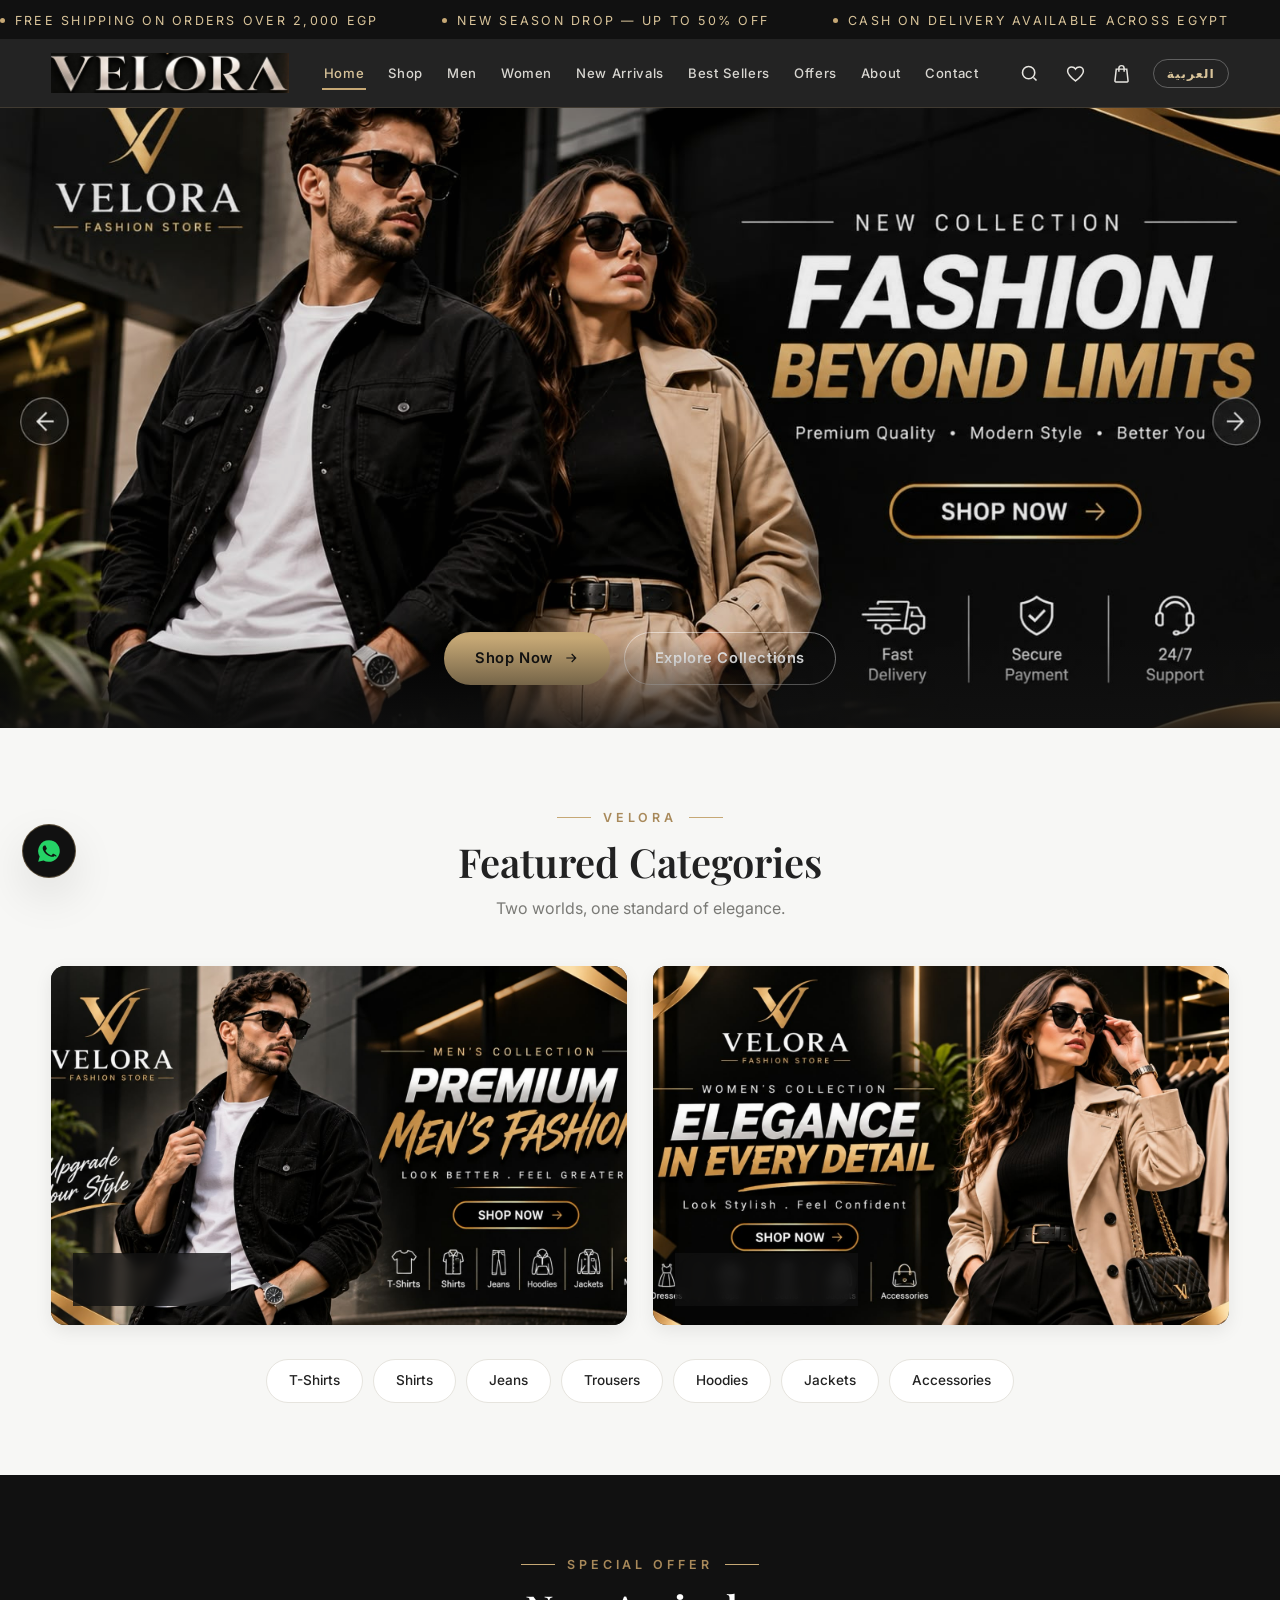
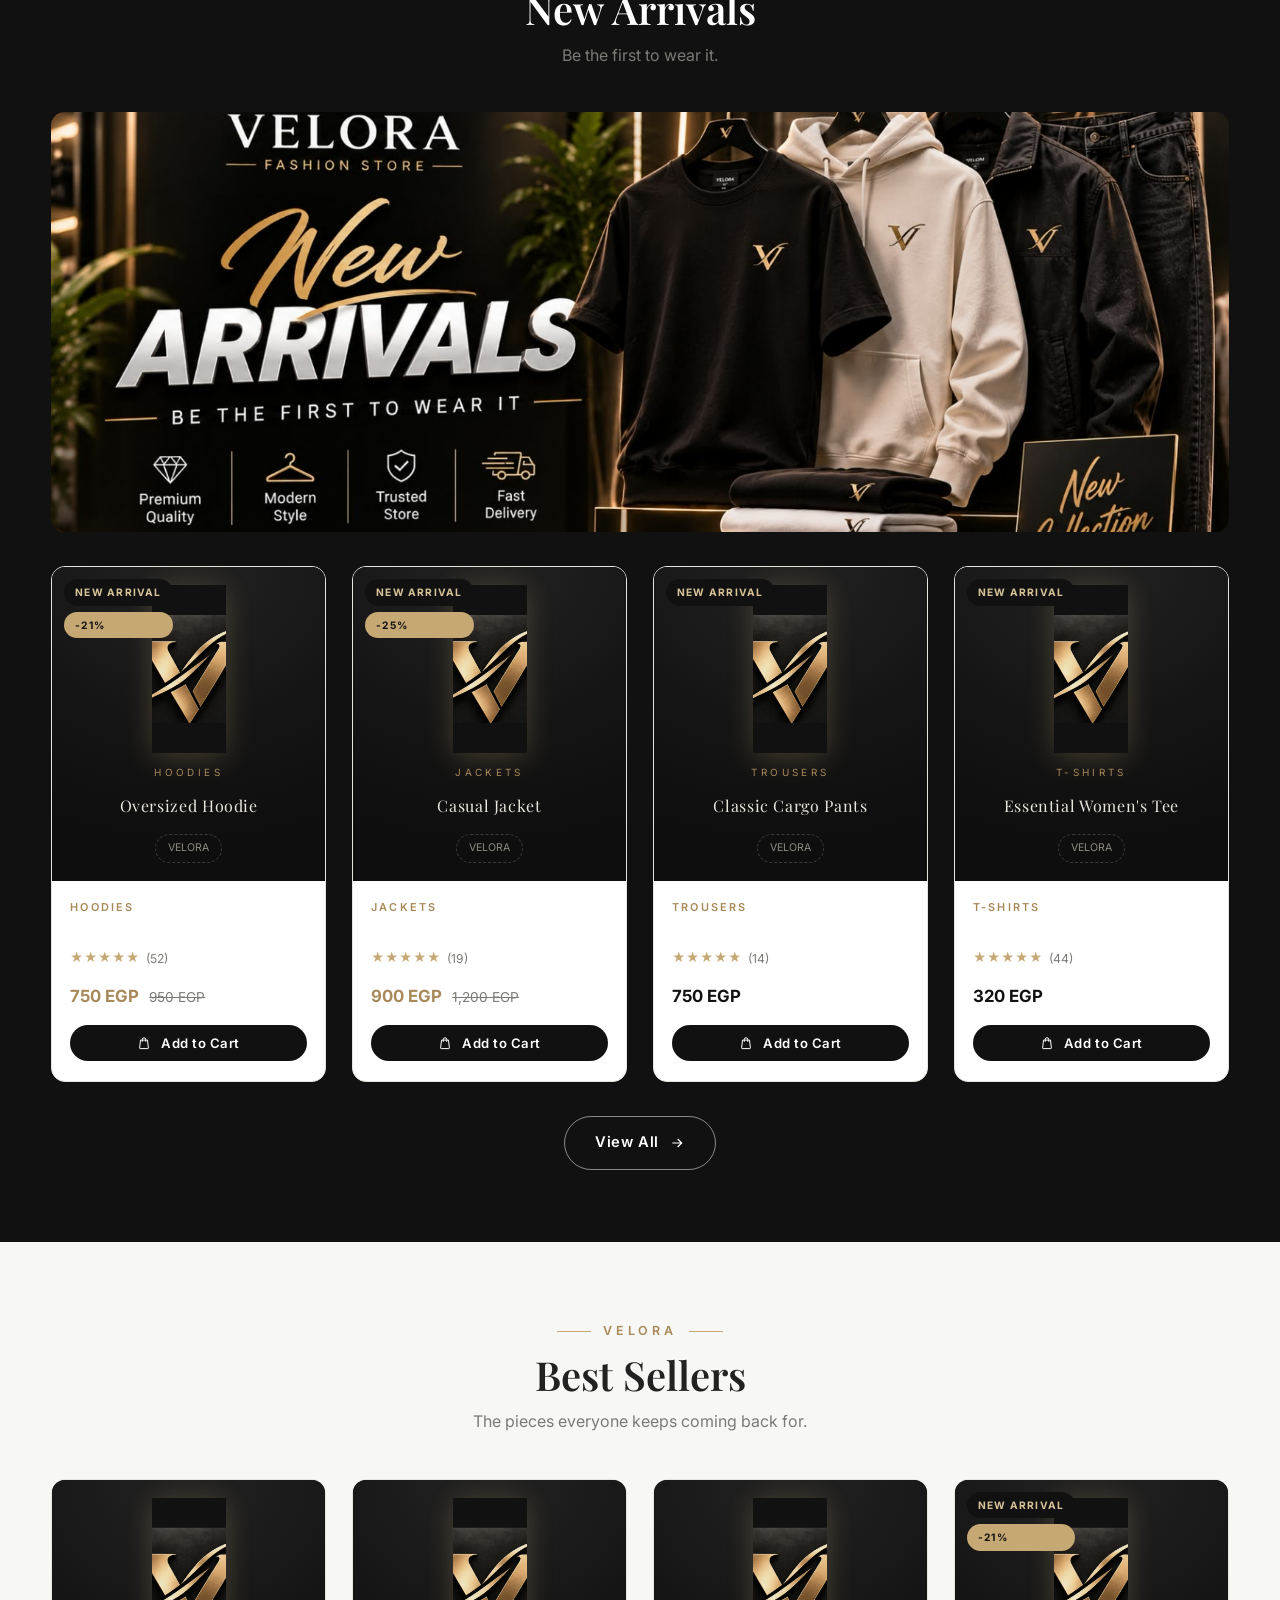
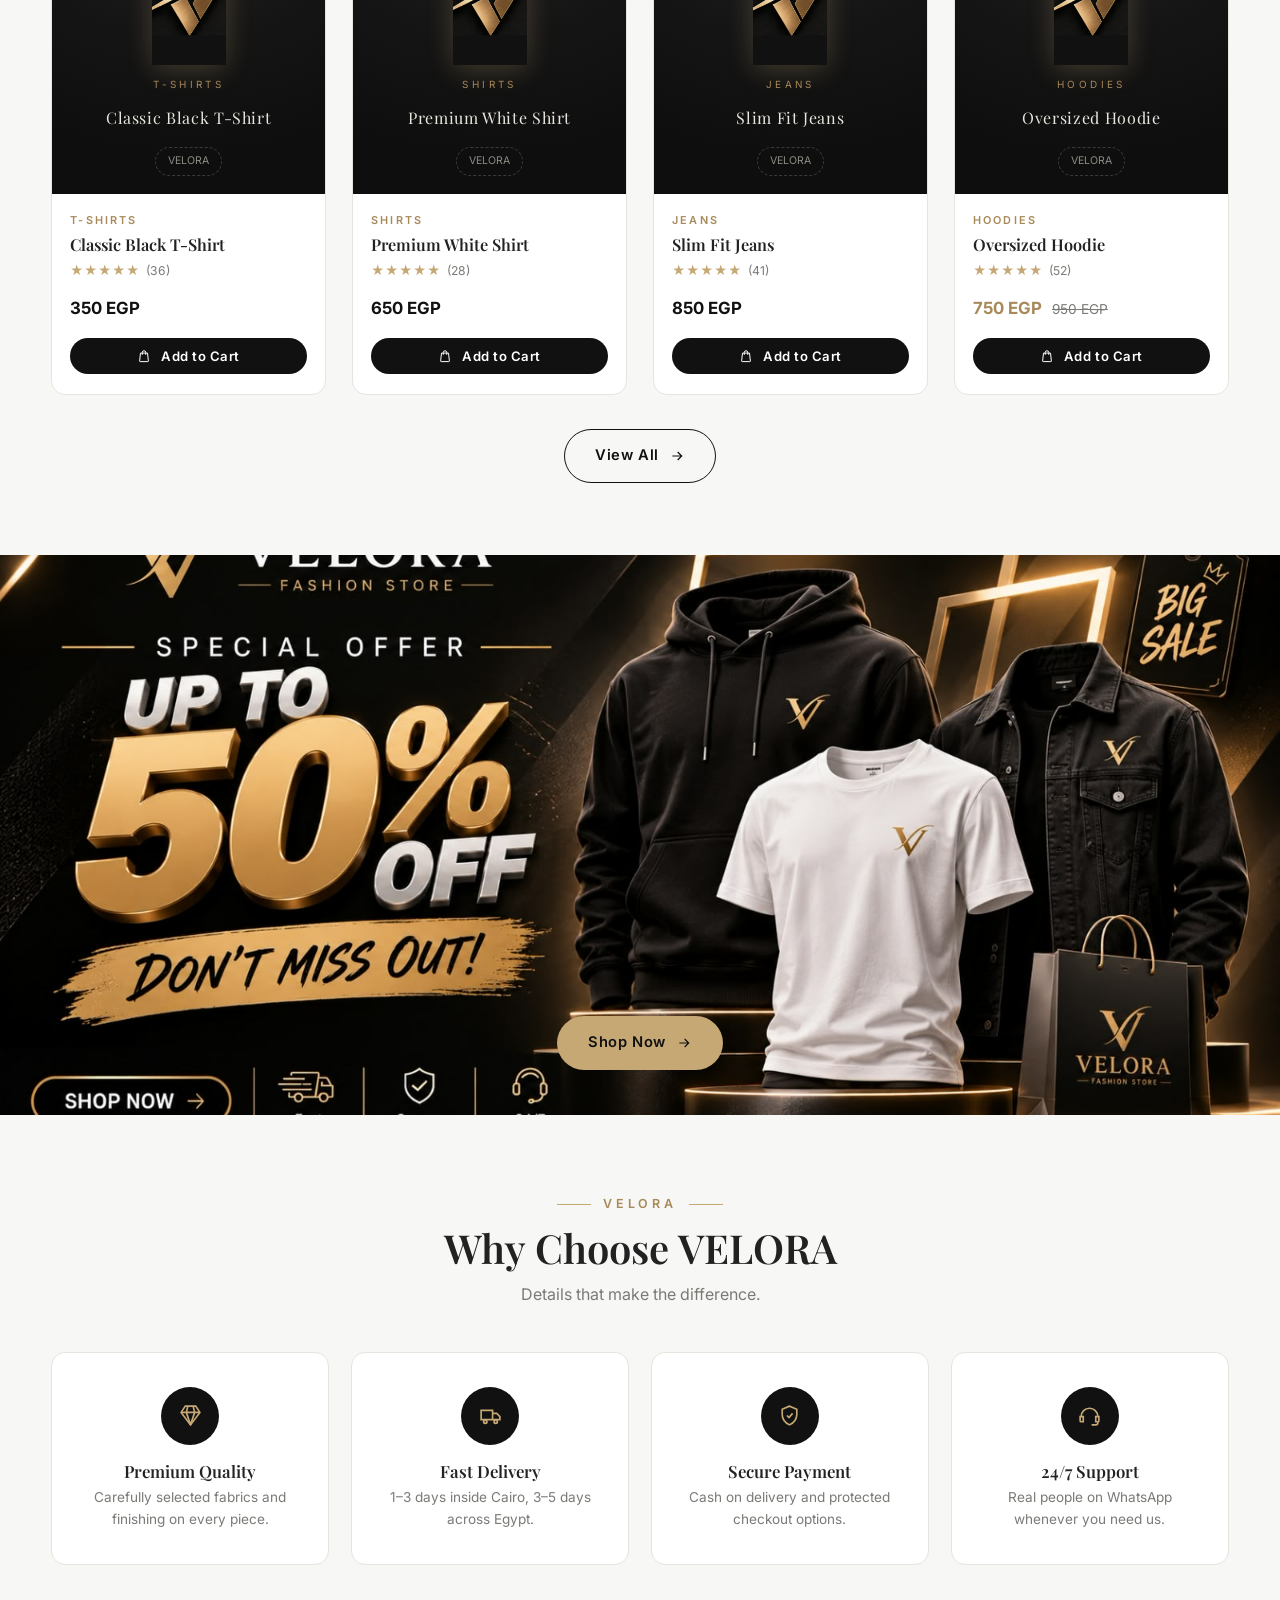
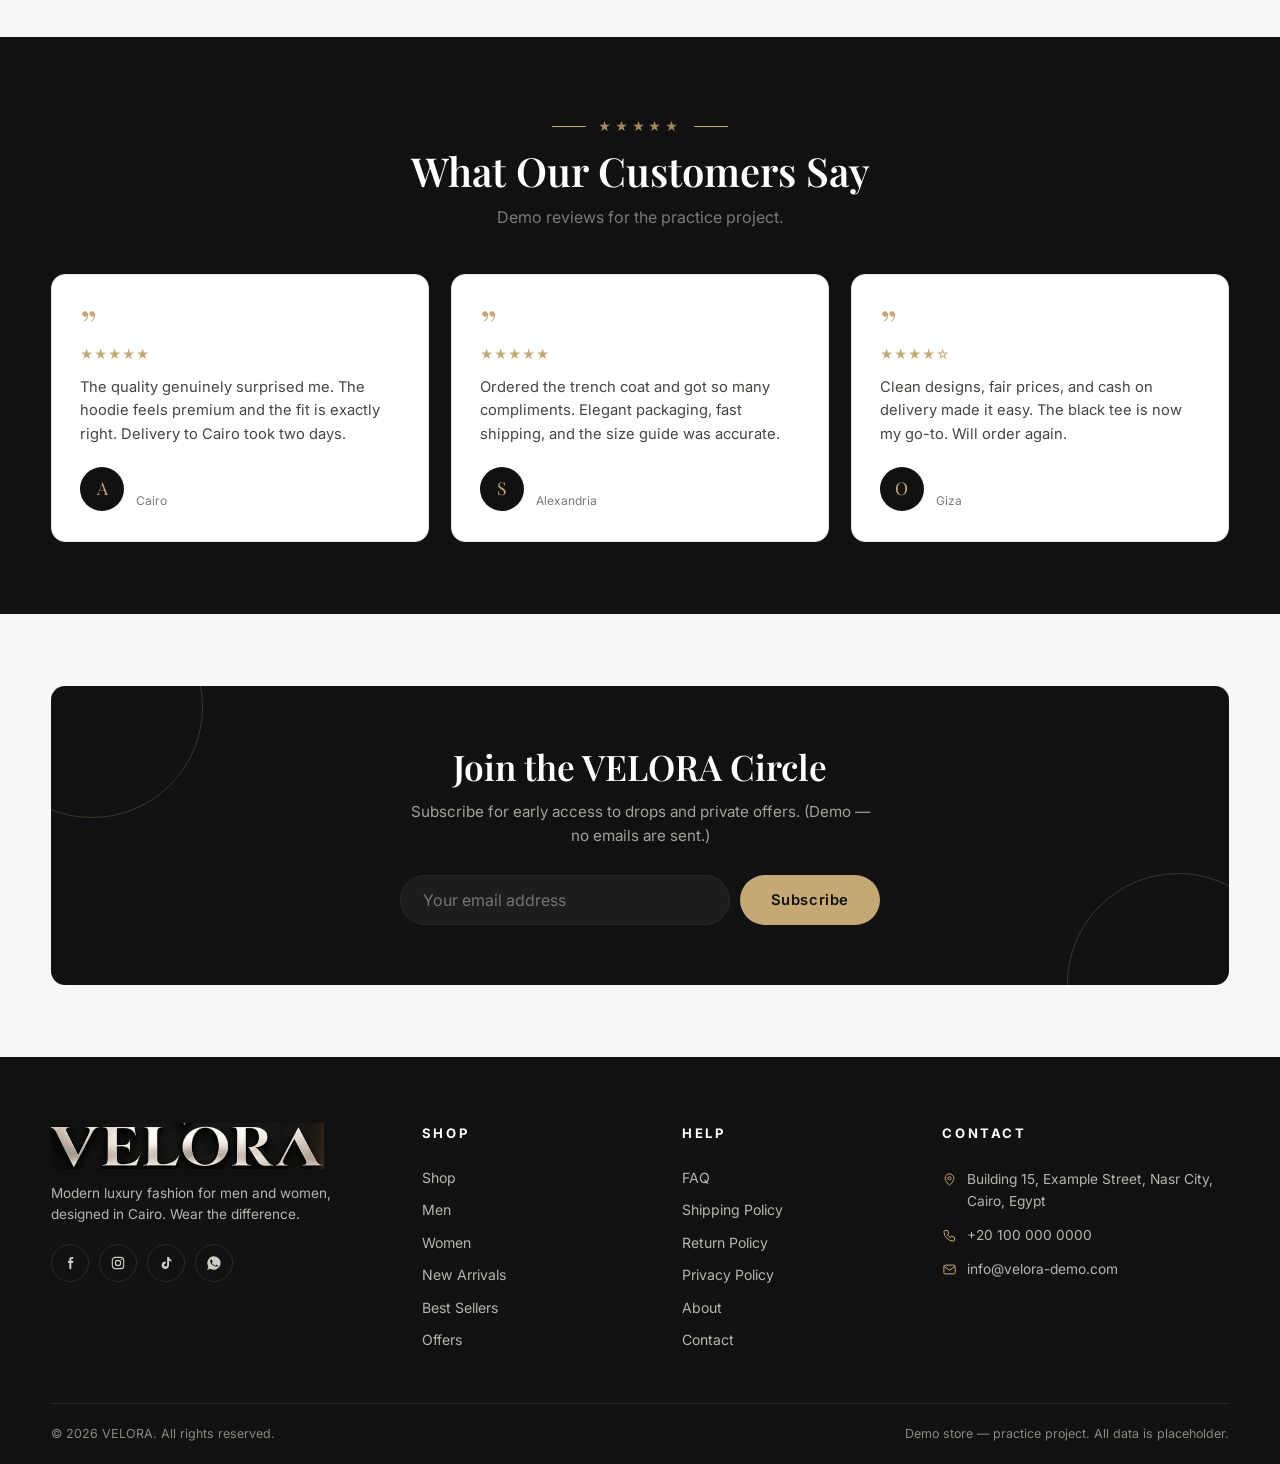
==== commit 7ac4beca: "Bump app.js cache-bust to v3" ====
--- a/index.html
+++ b/index.html
@@ -39,6 +39,6 @@
   <script src="img-7.js"></script>
   <script src="img-8.js"></script>
   <script>document.querySelectorAll("[data-img]").forEach(function(el){el.src=(window.VELORA_IMG&&VELORA_IMG[el.dataset.img])||el.dataset.img;});</script>
-  <script src="app.js?v=2"></script>
+  <script src="app.js?v=3"></script>
 </body>
 </html>
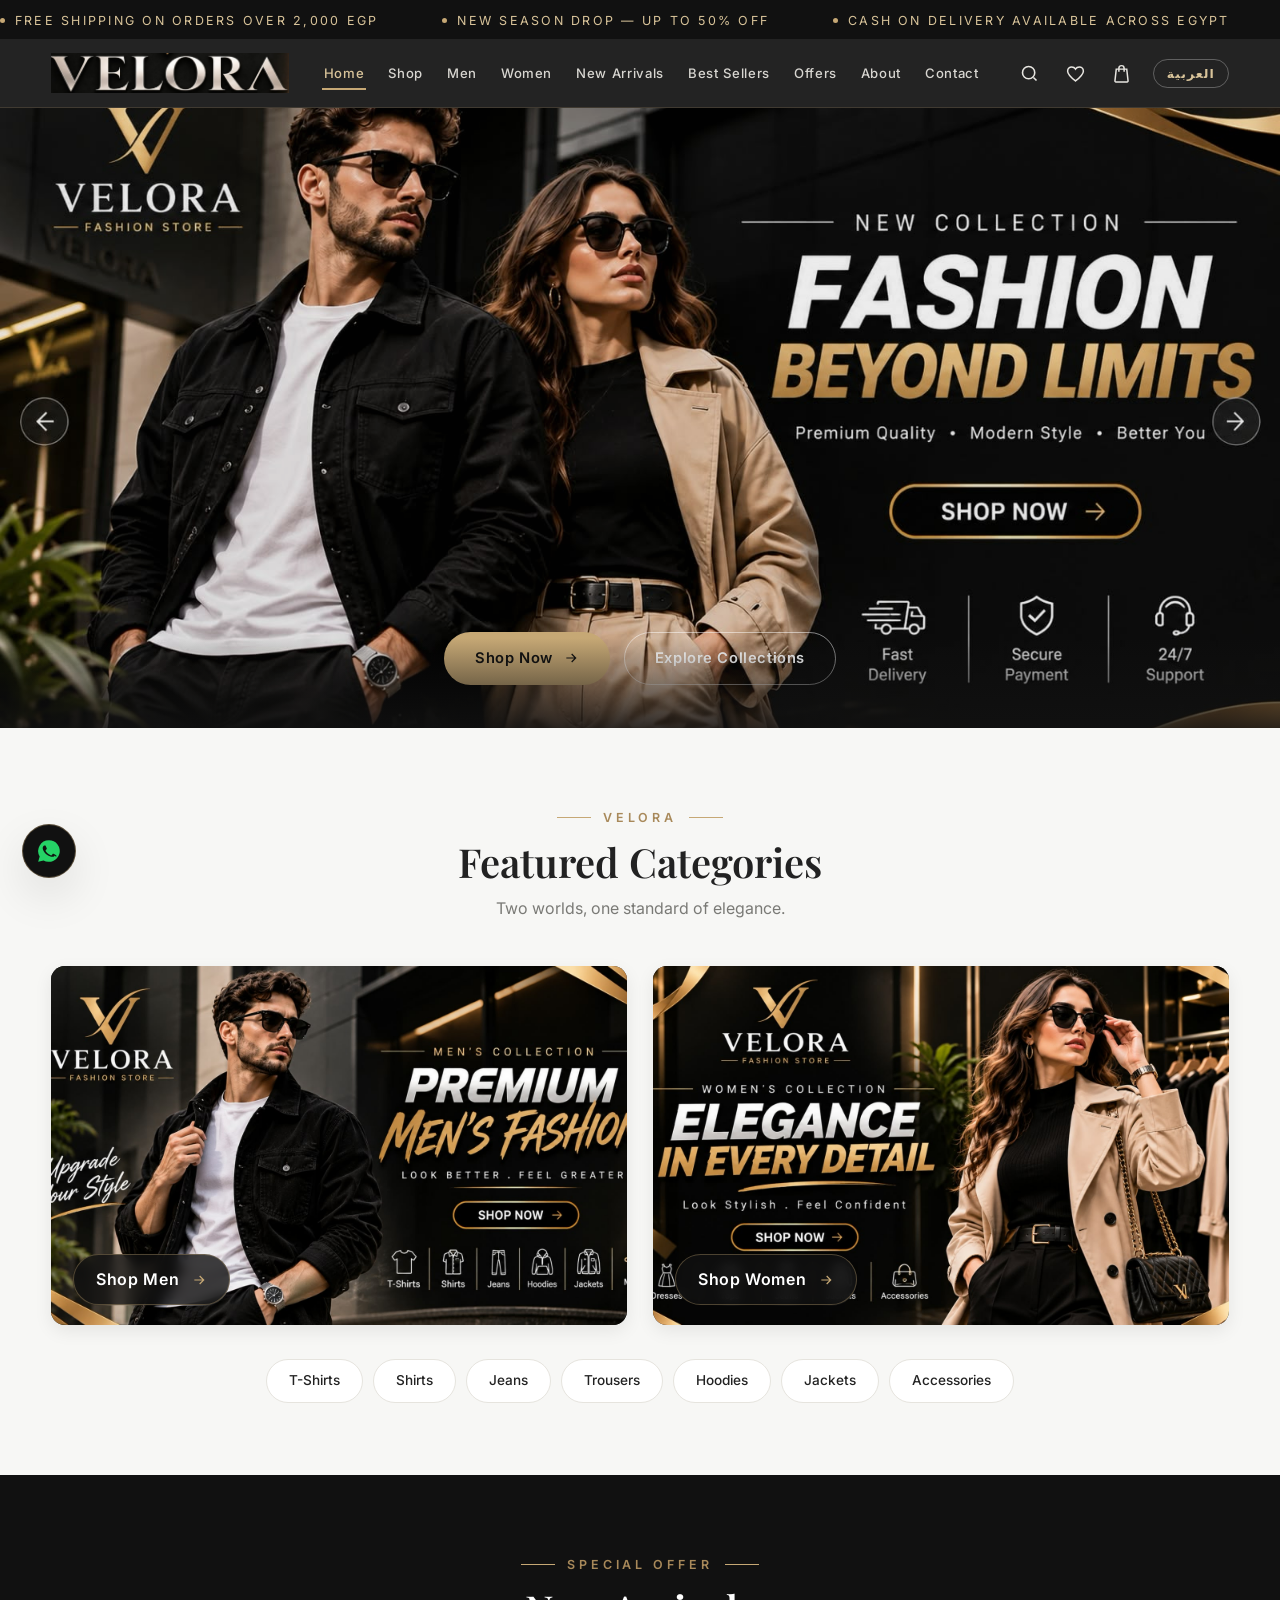
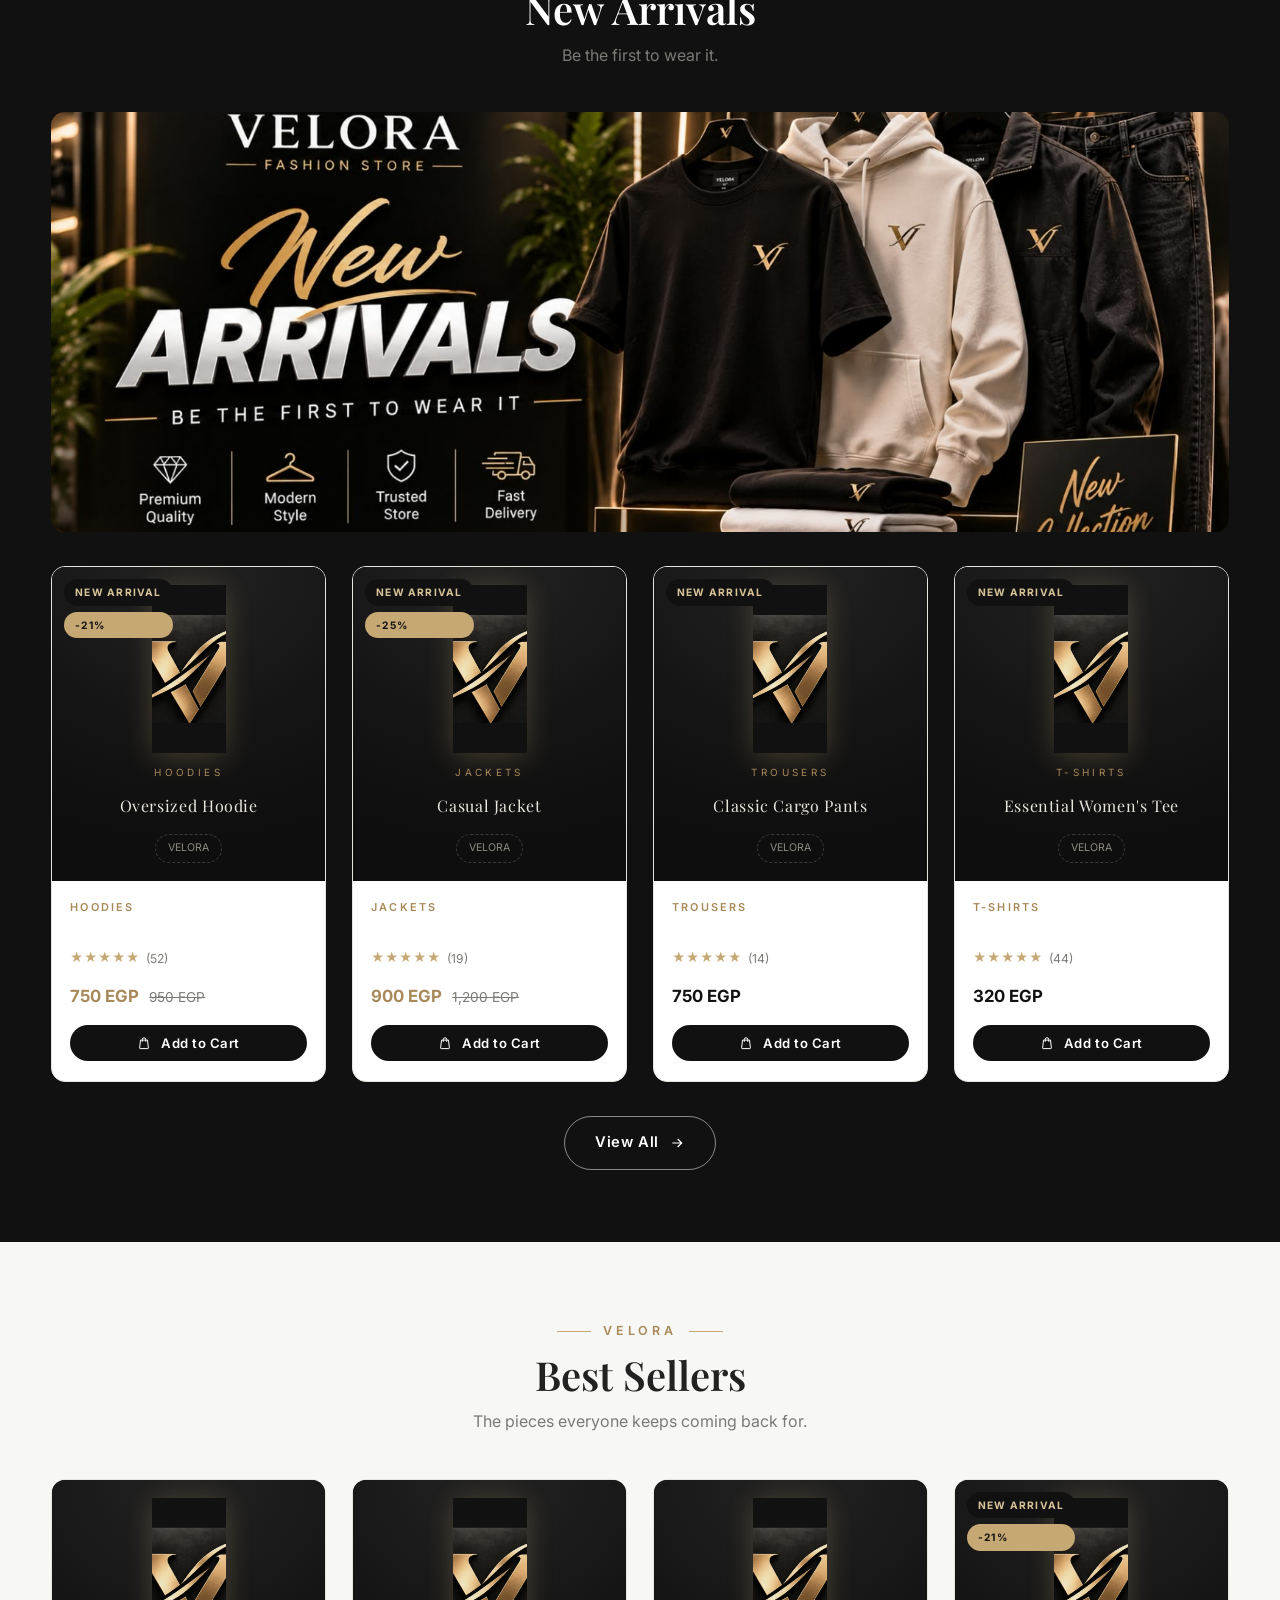
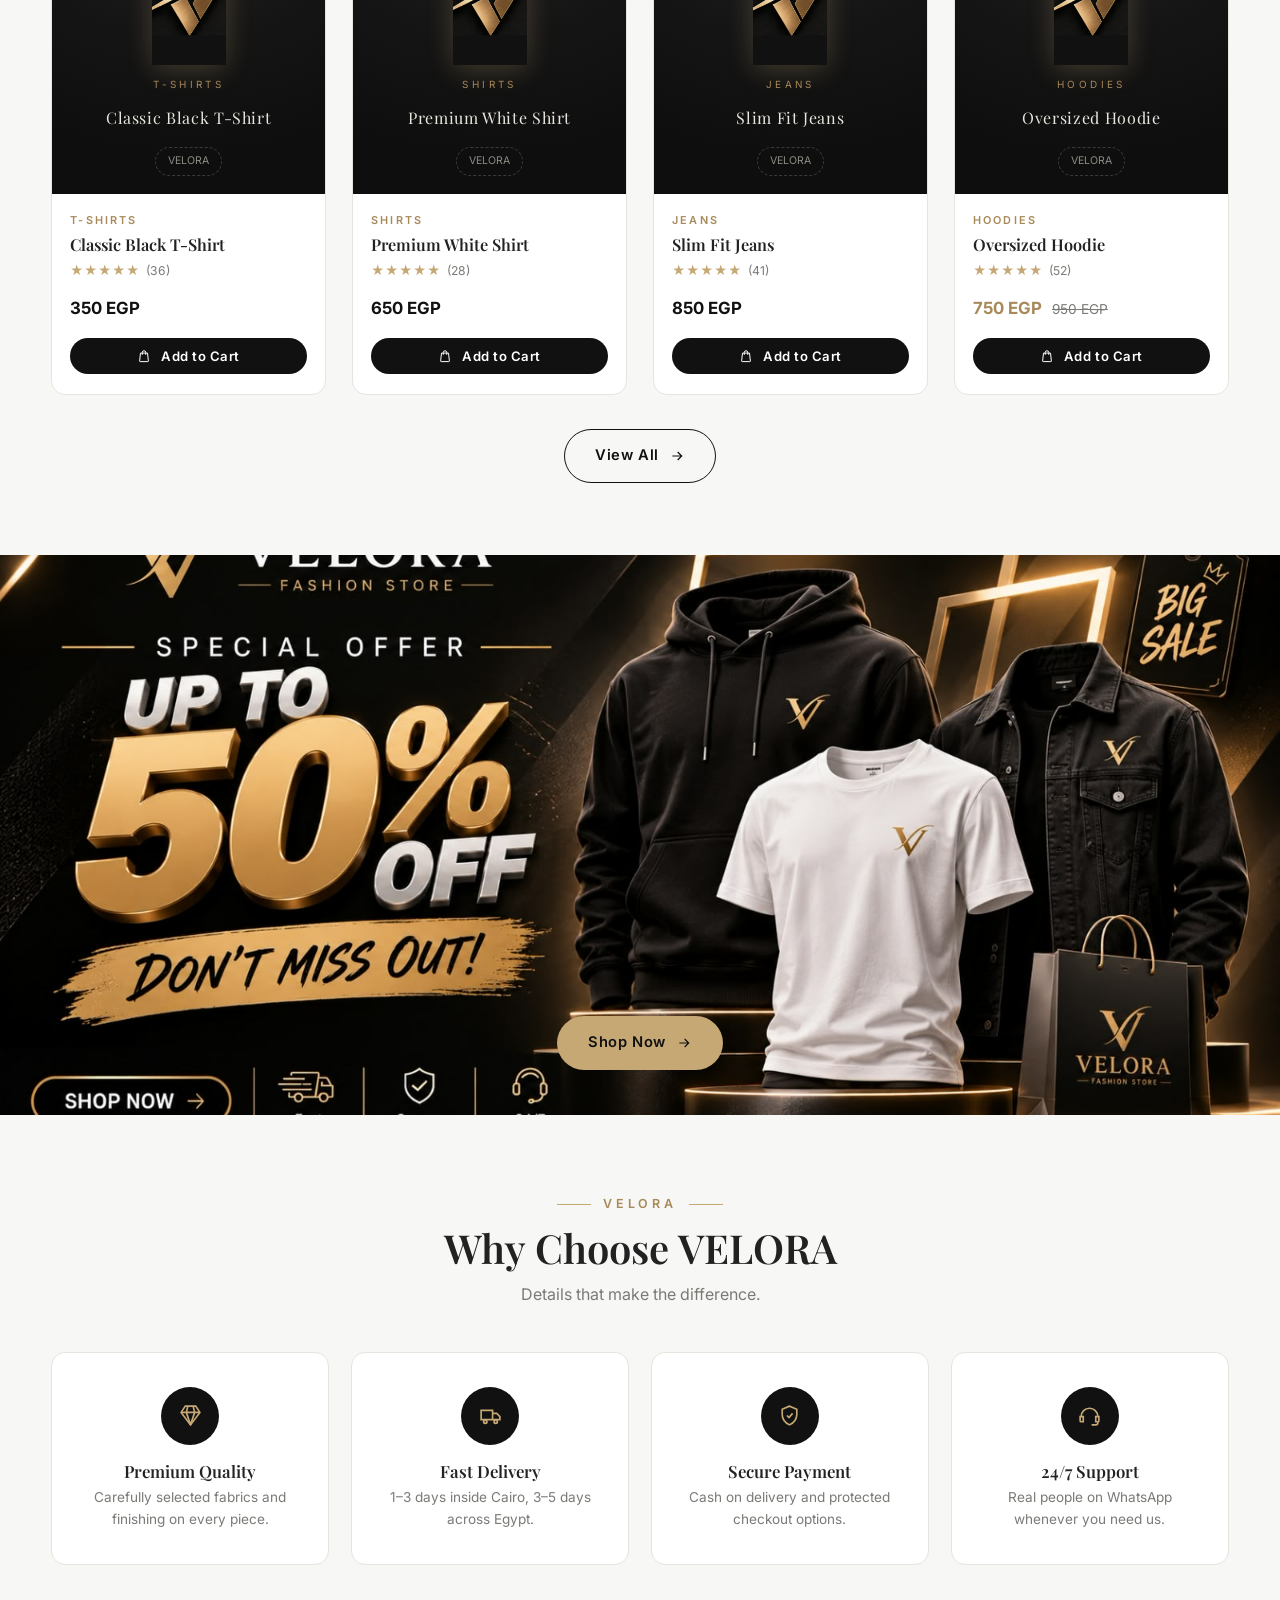
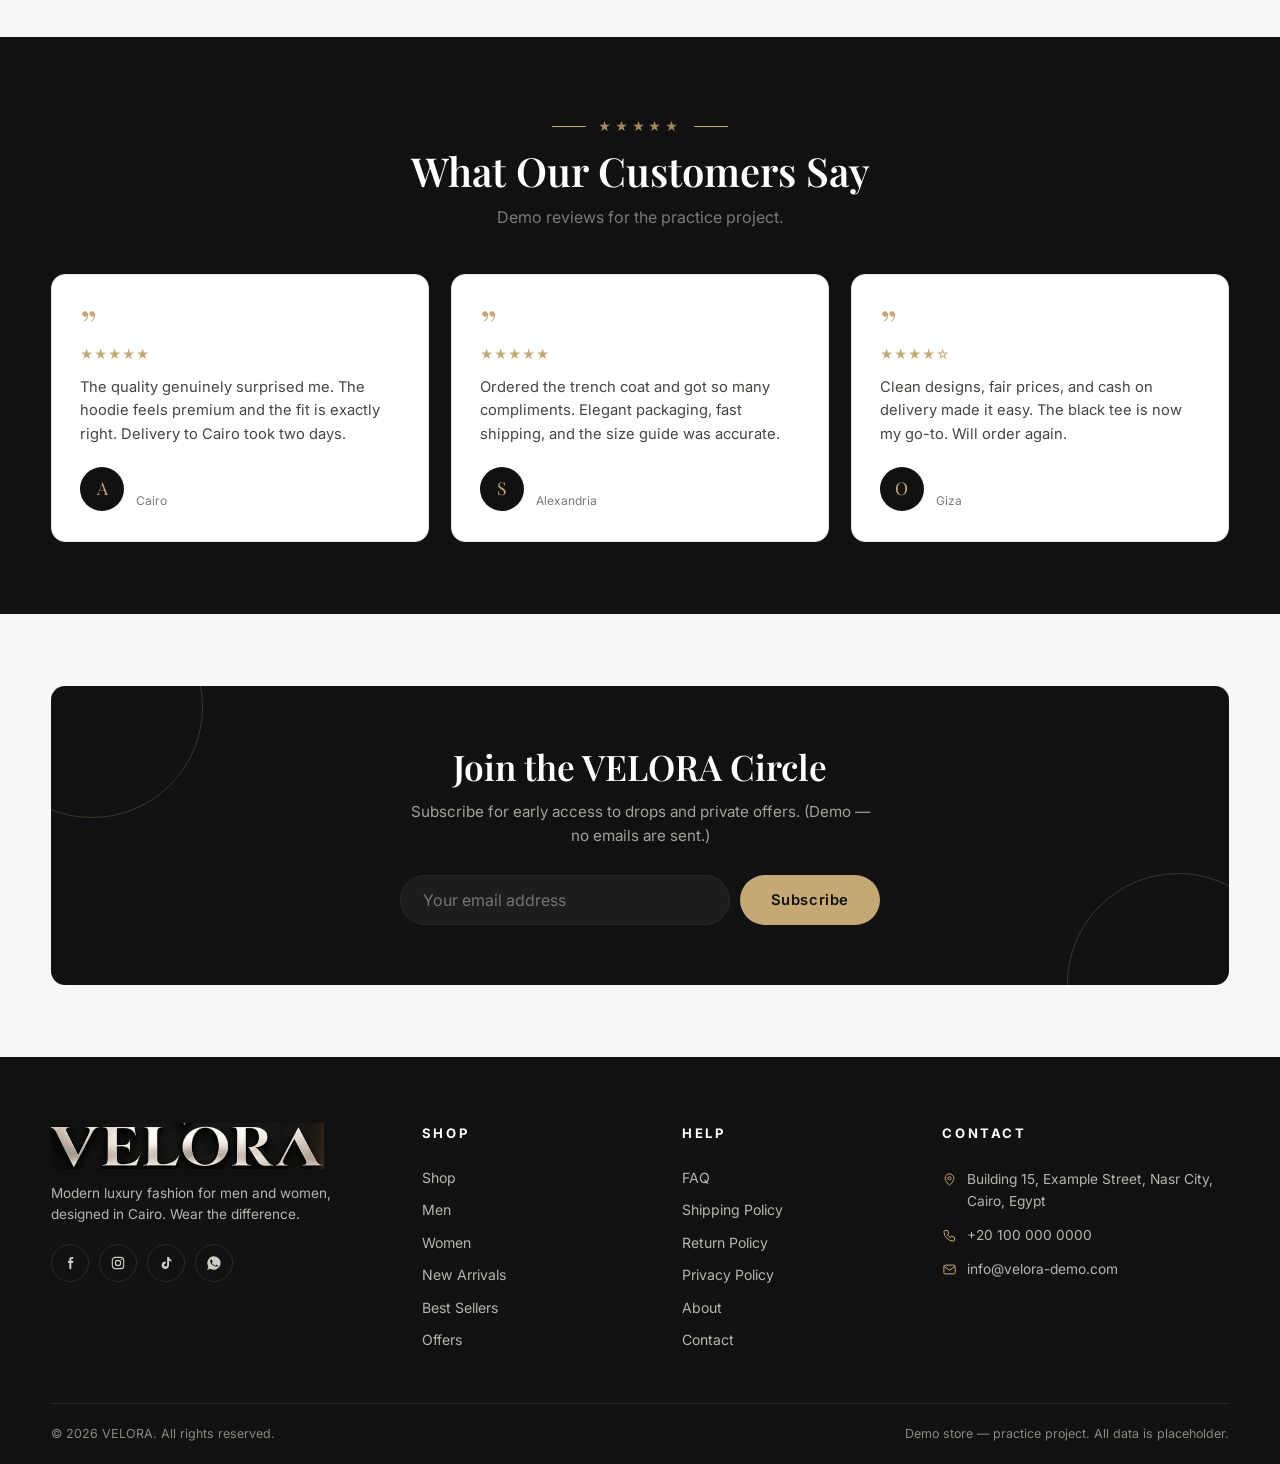
==== commit 2dca52eb: "Move admin gate inline into index.html head with diagnostics" ====
--- a/index.html
+++ b/index.html
@@ -18,6 +18,20 @@
   <link rel="preconnect" href="https://fonts.gstatic.com" crossorigin />
   <link href="https://fonts.googleapis.com/css2?family=Playfair+Display:ital,wght@0,500;0,600;0,700;1,500&family=Inter:wght@400;500;600;700&family=Cairo:wght@400;600;700;800&display=swap" rel="stylesheet" />
   <link rel="stylesheet" href="style.css" />
+  <script>
+  /* VELORA admin gate: unlock Edit/admin UI via ?admin (sticks per browser), ?admin=off locks again. */
+  window.__gate = { search: location.search, href: location.href, rs: document.readyState };
+  try {
+    var gq = new URLSearchParams(location.search);
+    window.__gate.has = gq.has("admin");
+    if (gq.has("admin")) {
+      if (gq.get("admin") === "off") localStorage.removeItem("velora_admin");
+      else localStorage.setItem("velora_admin", "1");
+      history.replaceState(null, "", location.pathname + (location.hash || "#/"));
+      window.__gate.done = true;
+    }
+  } catch (ge) { window.__gate.err = String(ge); }
+  </script>
 </head>
 <body>
   <div id="splash" aria-hidden="true">
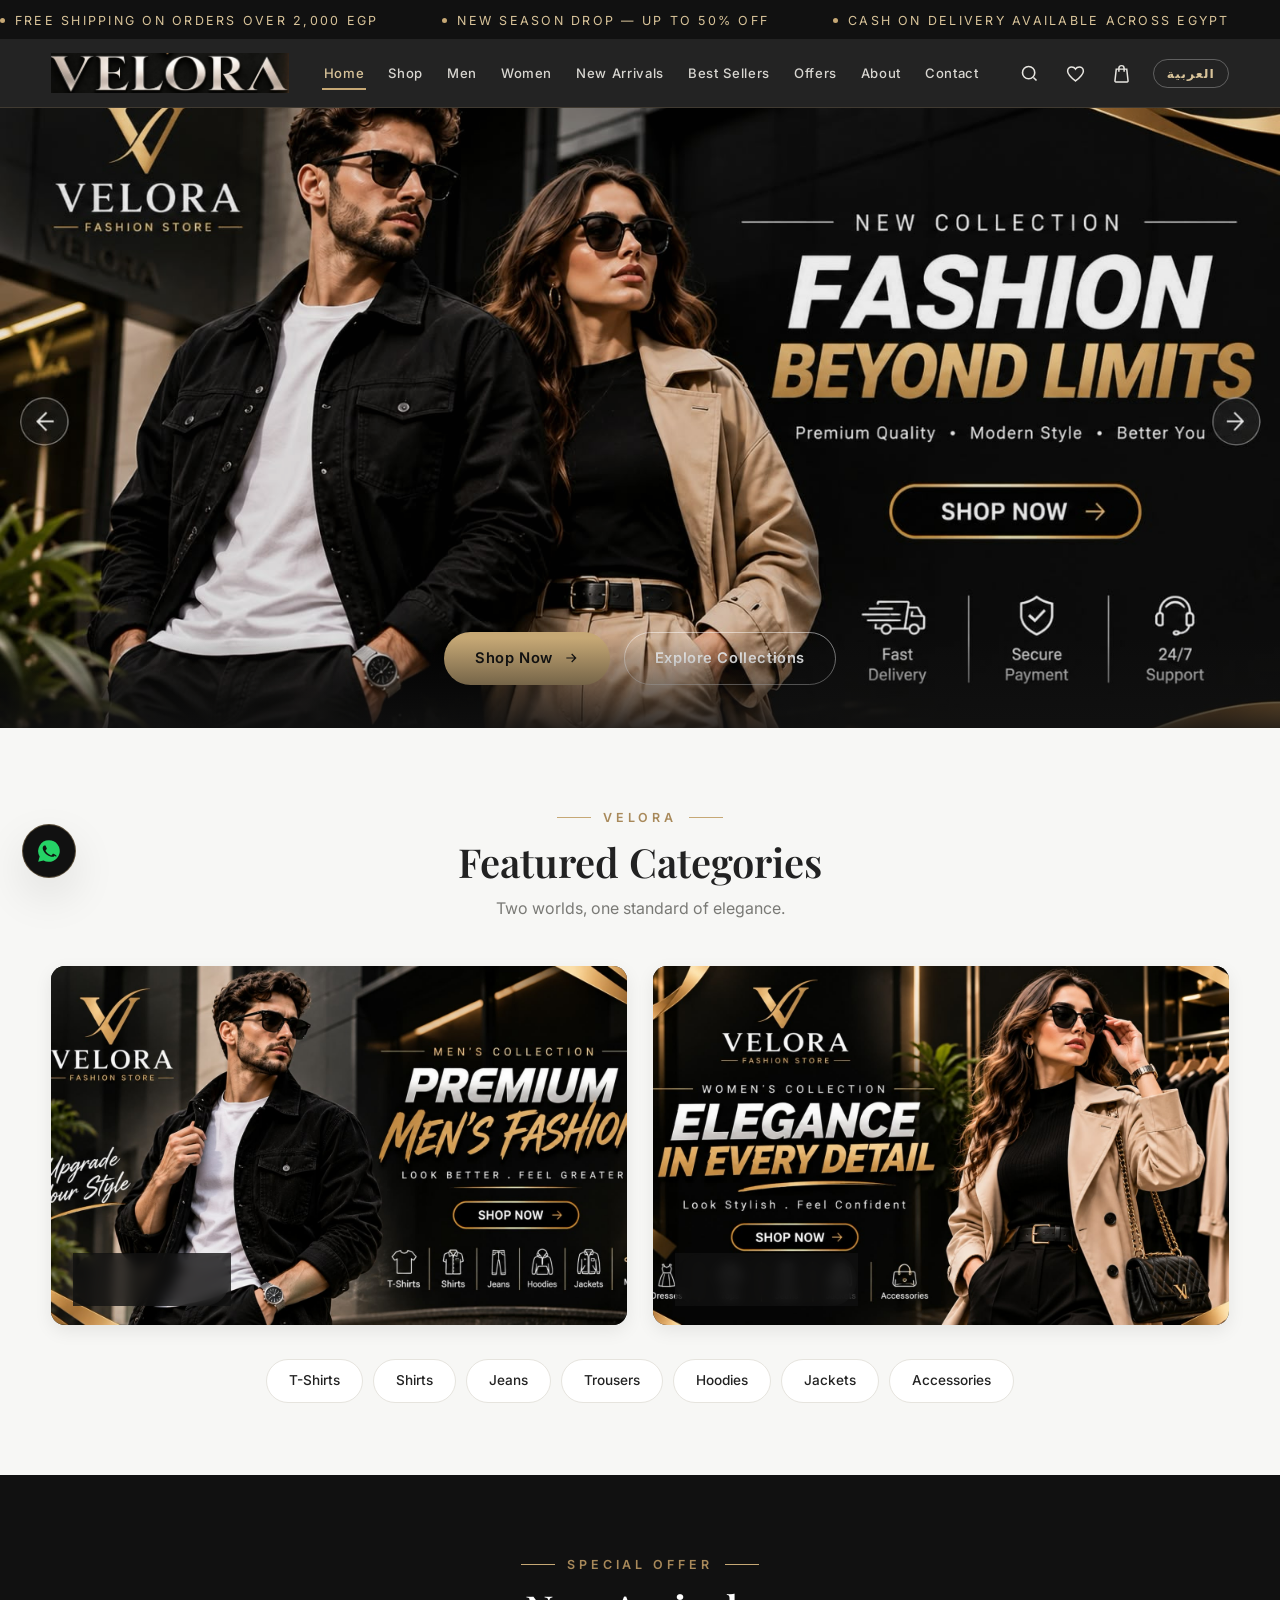
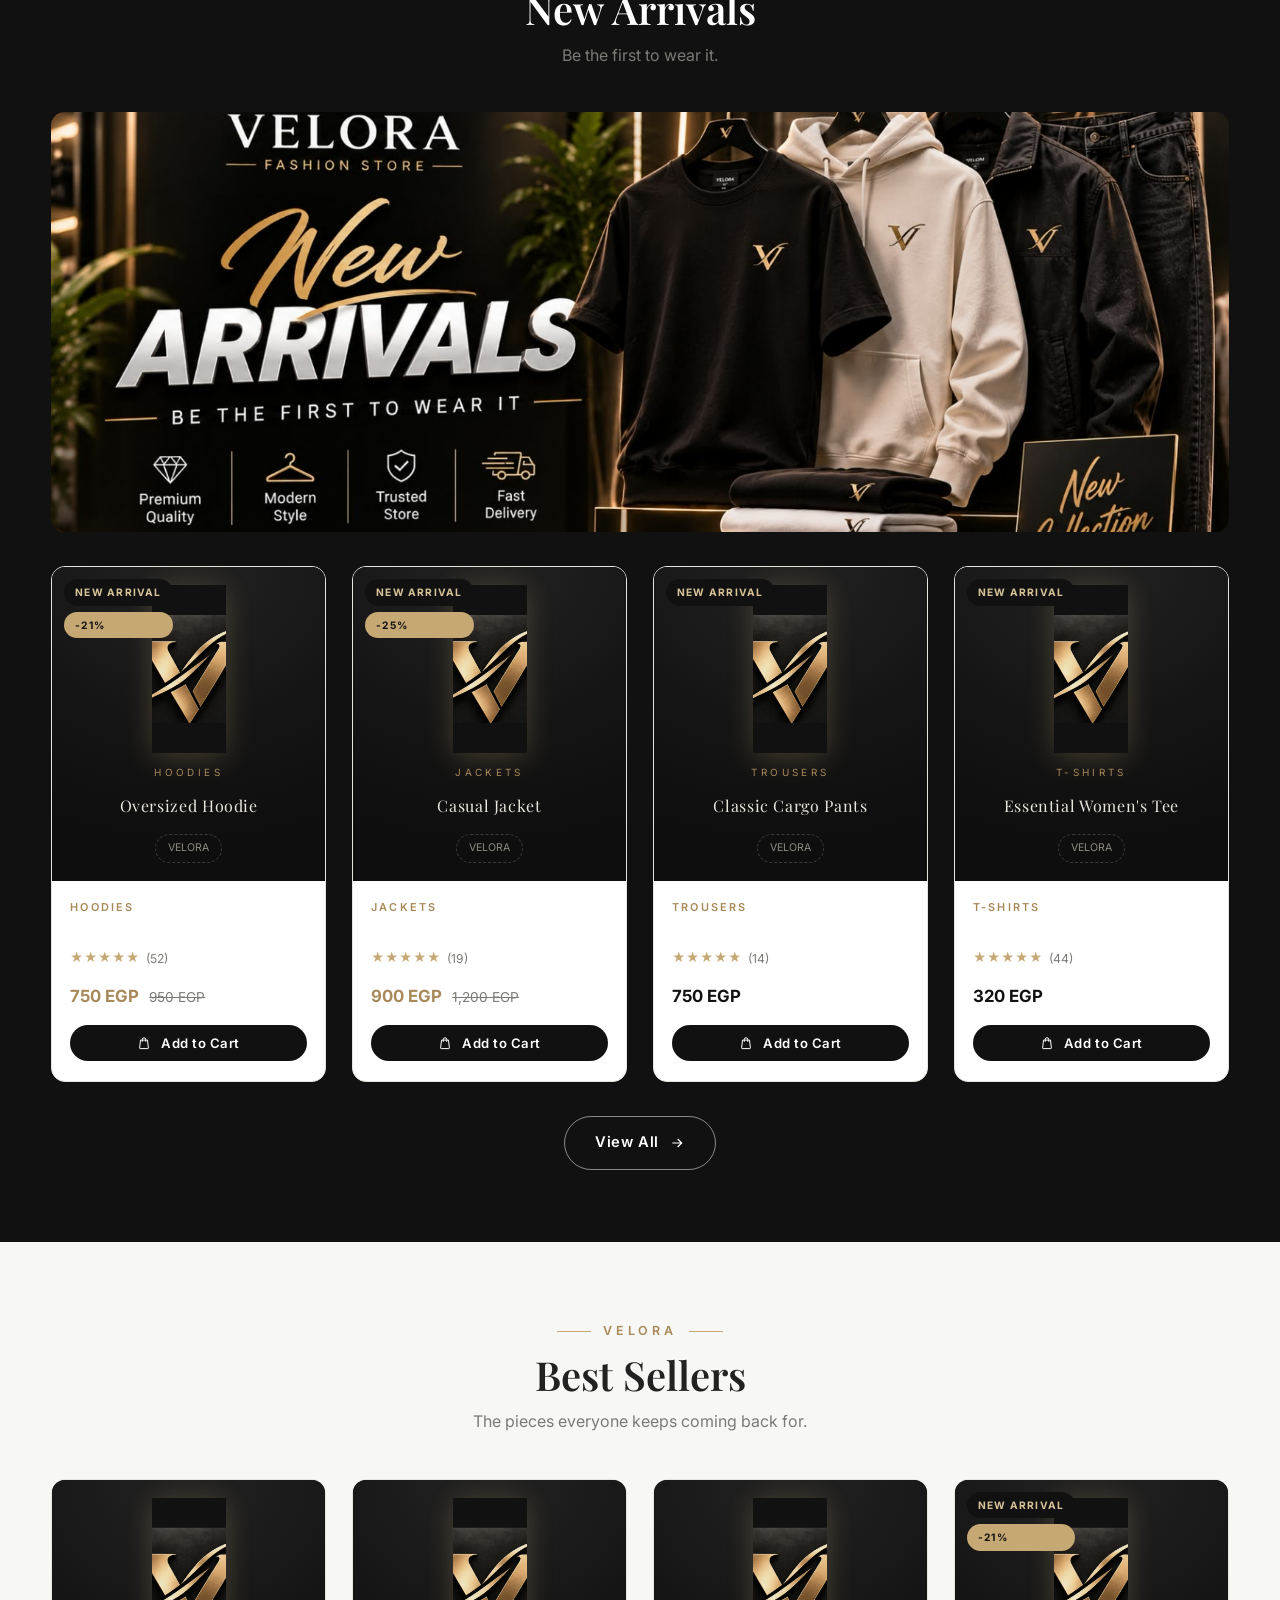
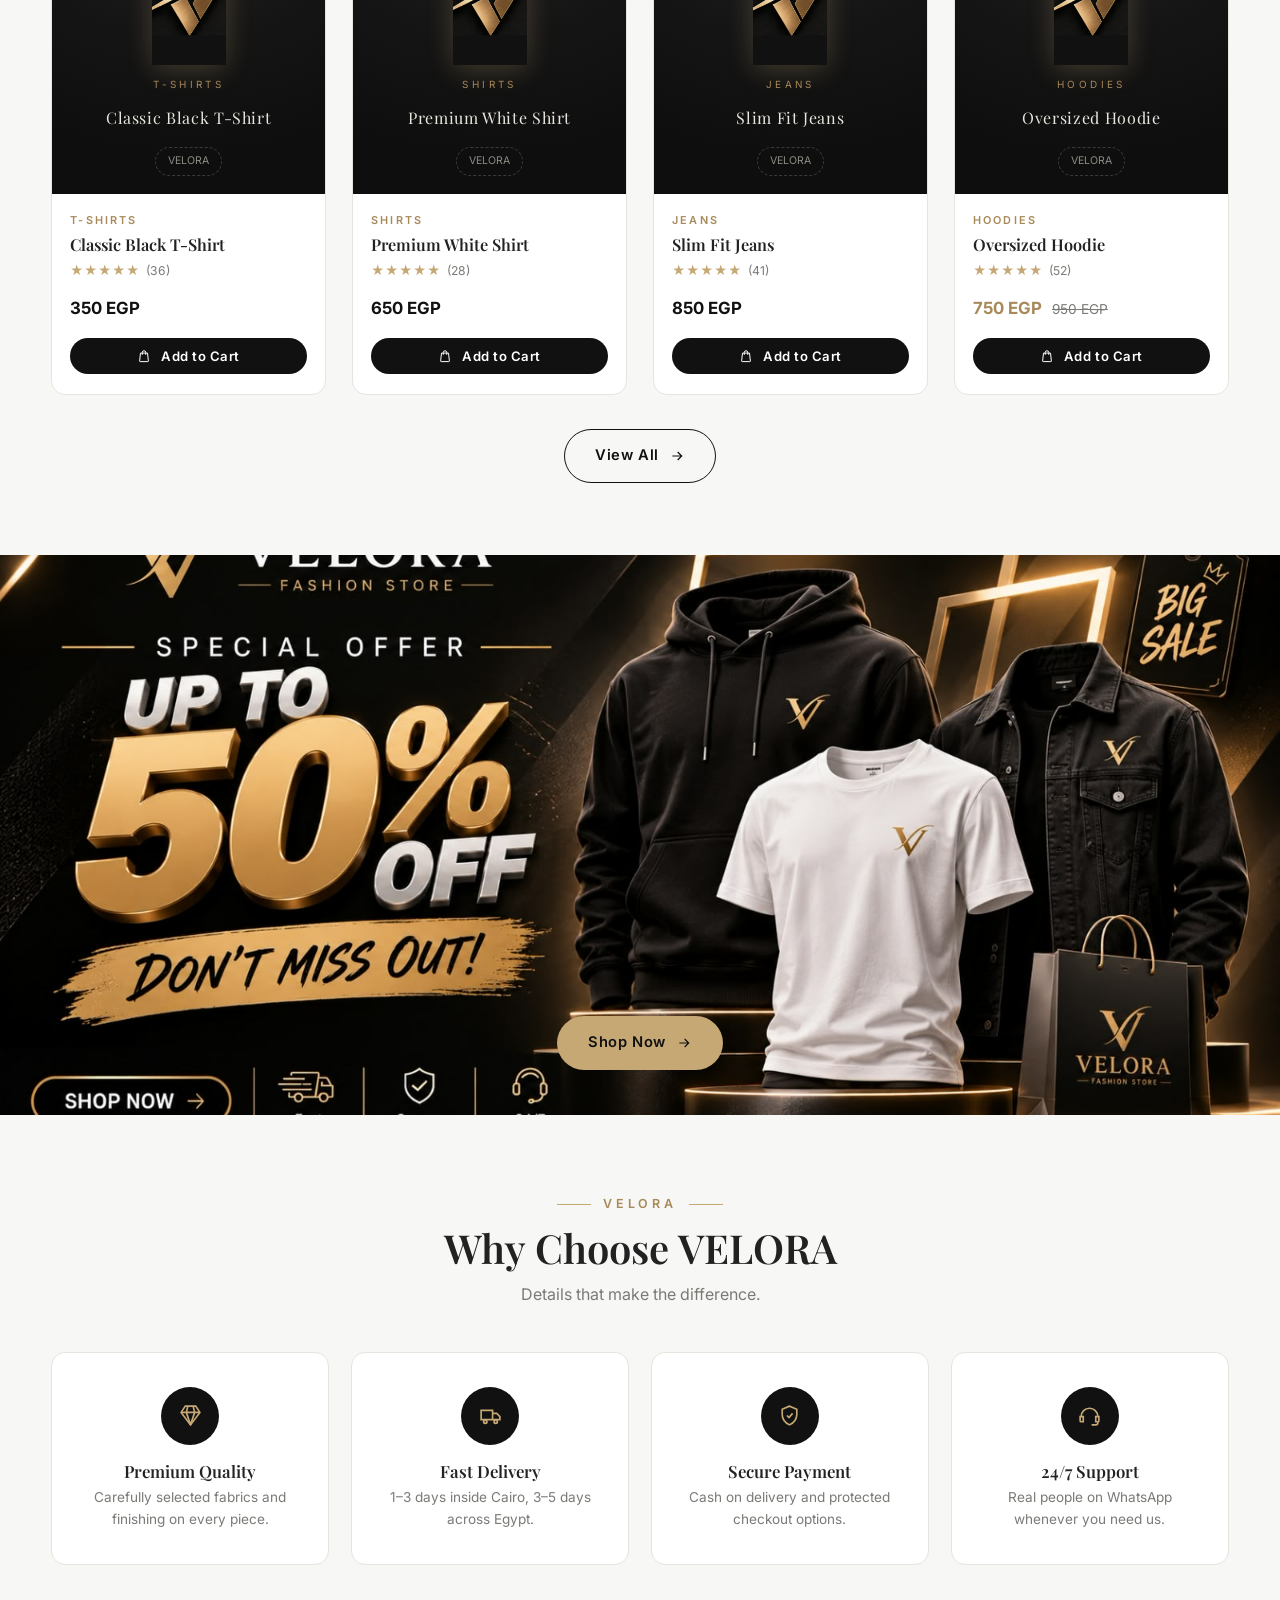
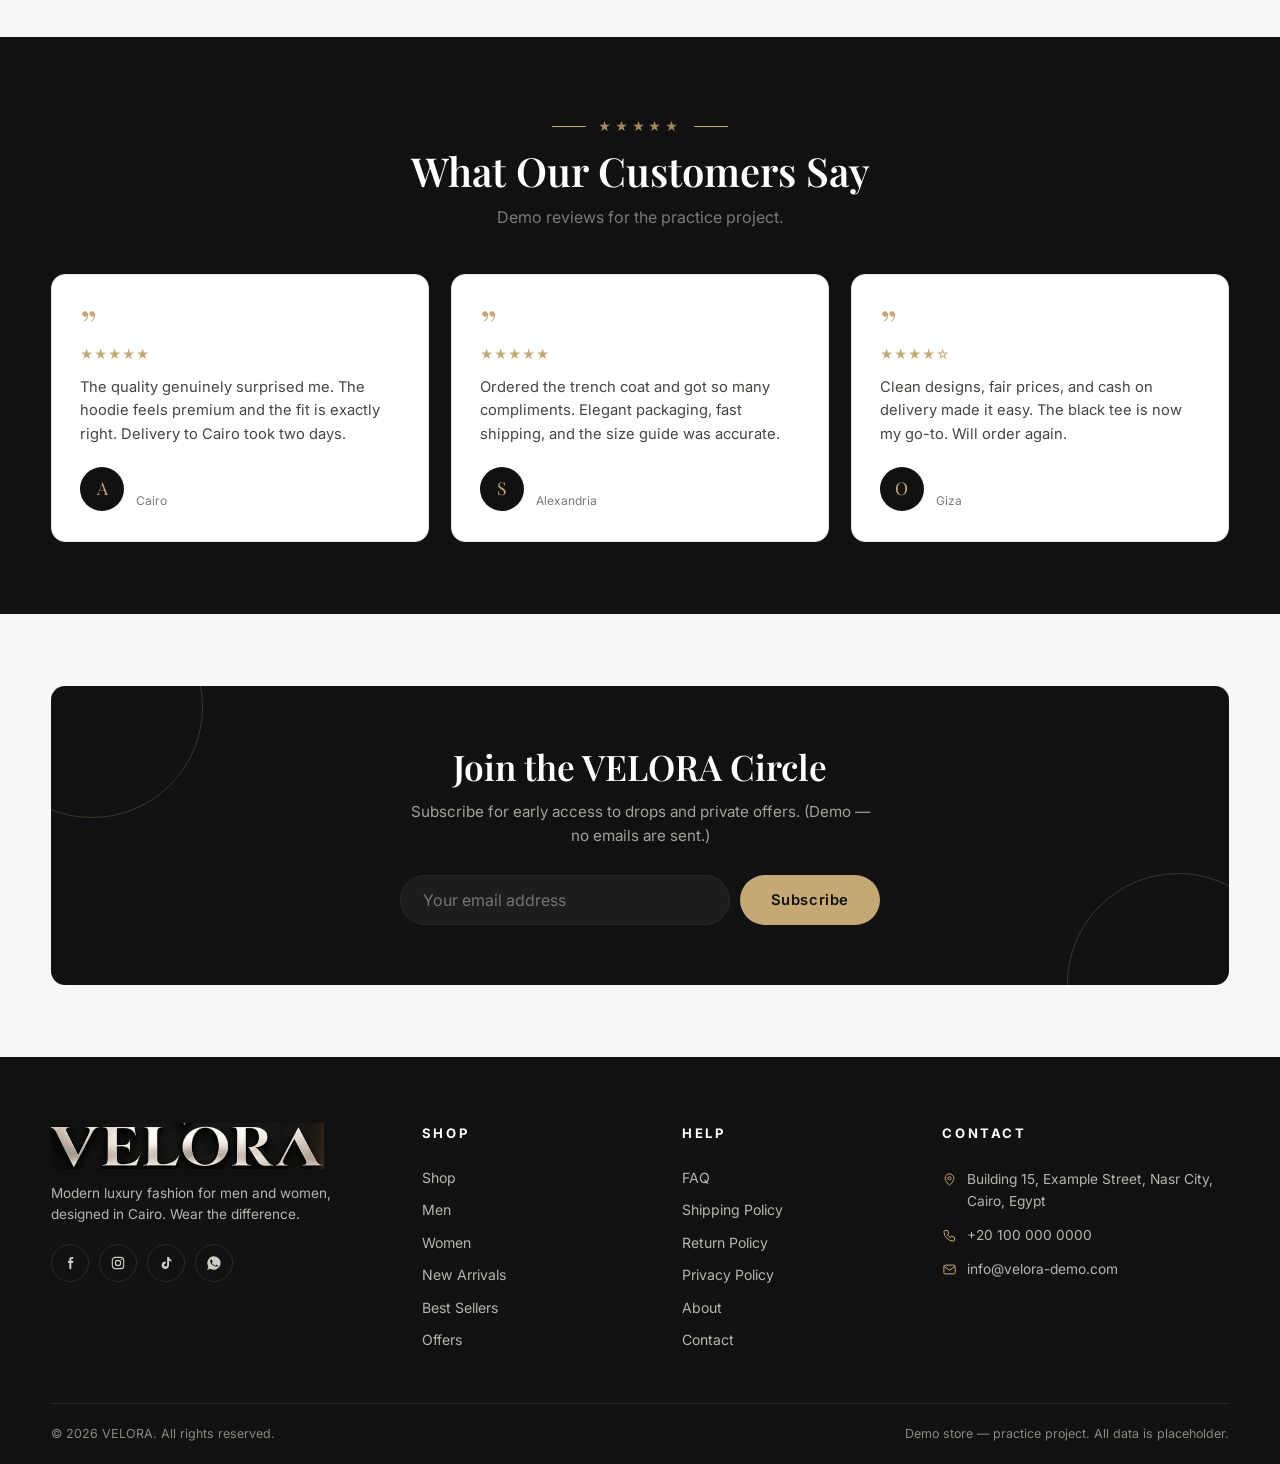
==== commit f236b1e0: "Remove gate diagnostics from index.html" ====
--- a/index.html
+++ b/index.html
@@ -20,17 +20,14 @@
   <link rel="stylesheet" href="style.css" />
   <script>
   /* VELORA admin gate: unlock Edit/admin UI via ?admin (sticks per browser), ?admin=off locks again. */
-  window.__gate = { search: location.search, href: location.href, rs: document.readyState };
   try {
     var gq = new URLSearchParams(location.search);
-    window.__gate.has = gq.has("admin");
     if (gq.has("admin")) {
       if (gq.get("admin") === "off") localStorage.removeItem("velora_admin");
       else localStorage.setItem("velora_admin", "1");
       history.replaceState(null, "", location.pathname + (location.hash || "#/"));
-      window.__gate.done = true;
     }
-  } catch (ge) { window.__gate.err = String(ge); }
+  } catch (ge) {}
   </script>
 </head>
 <body>
